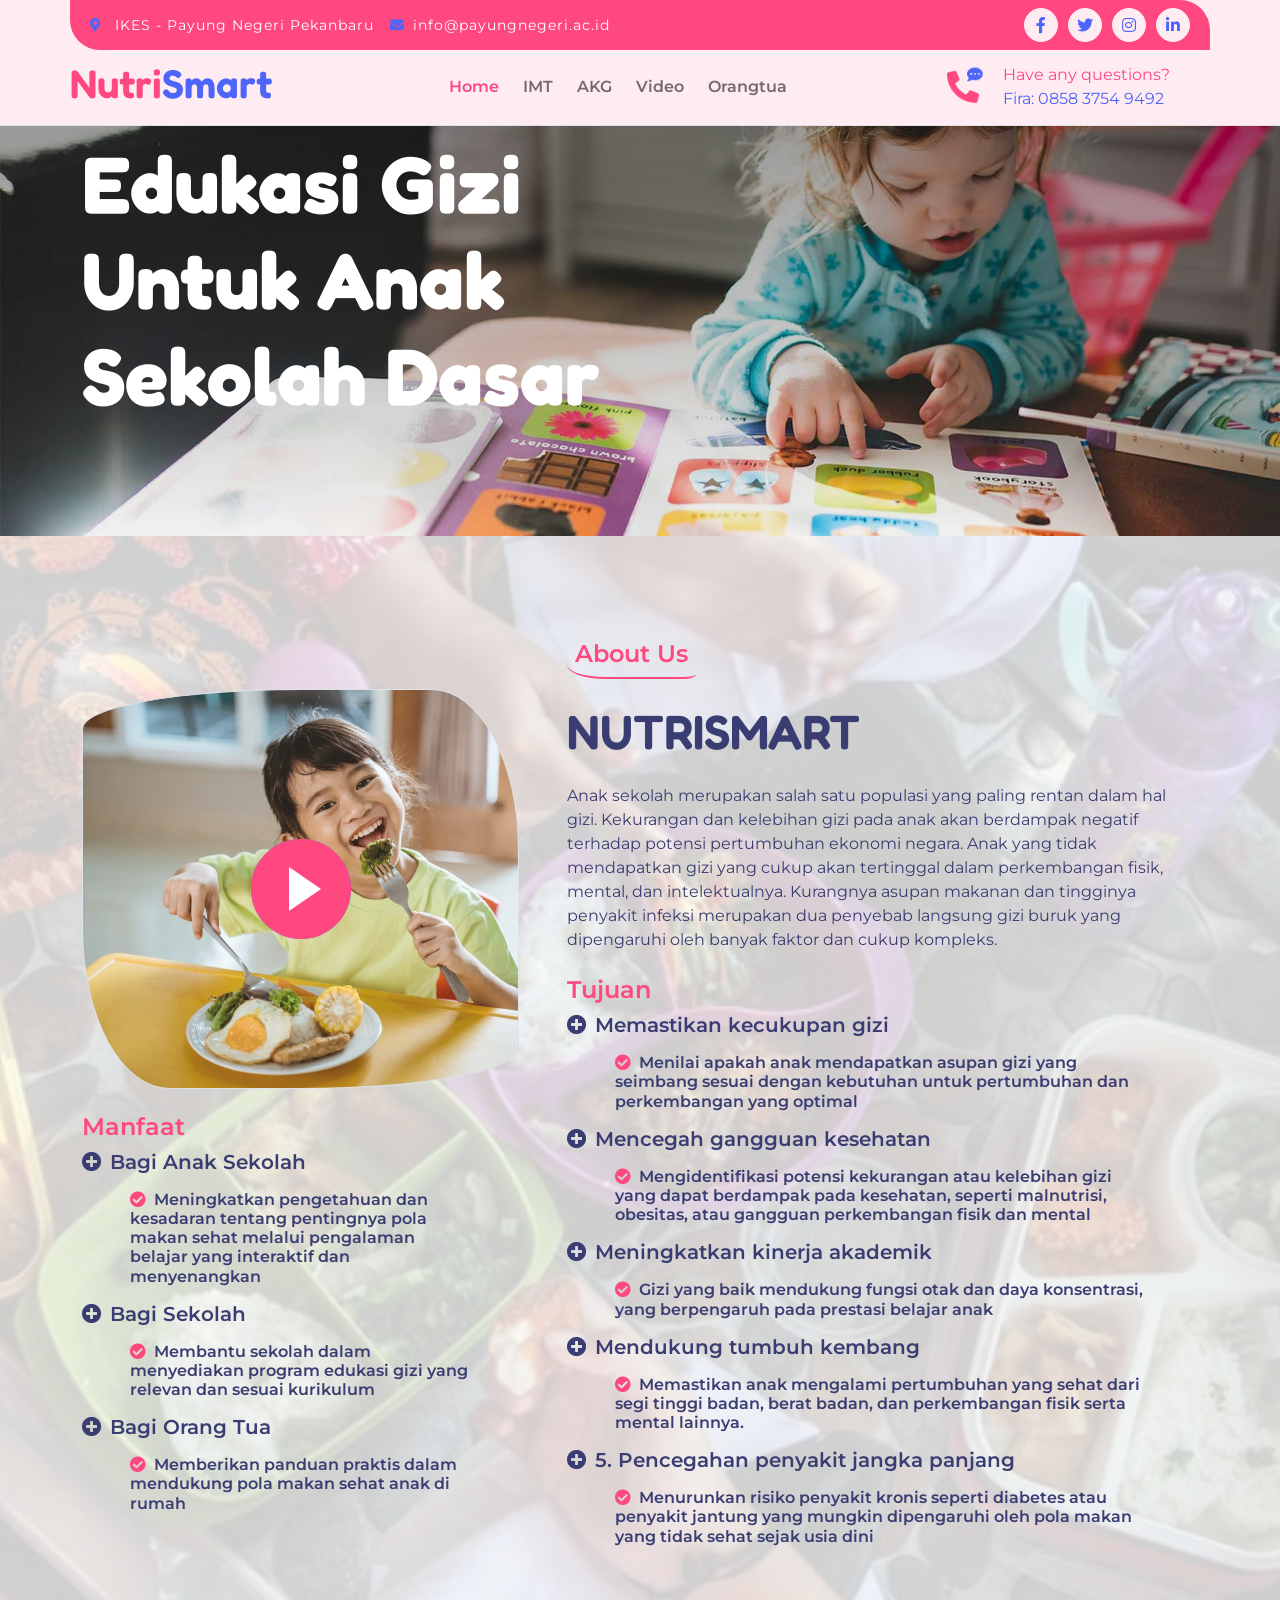
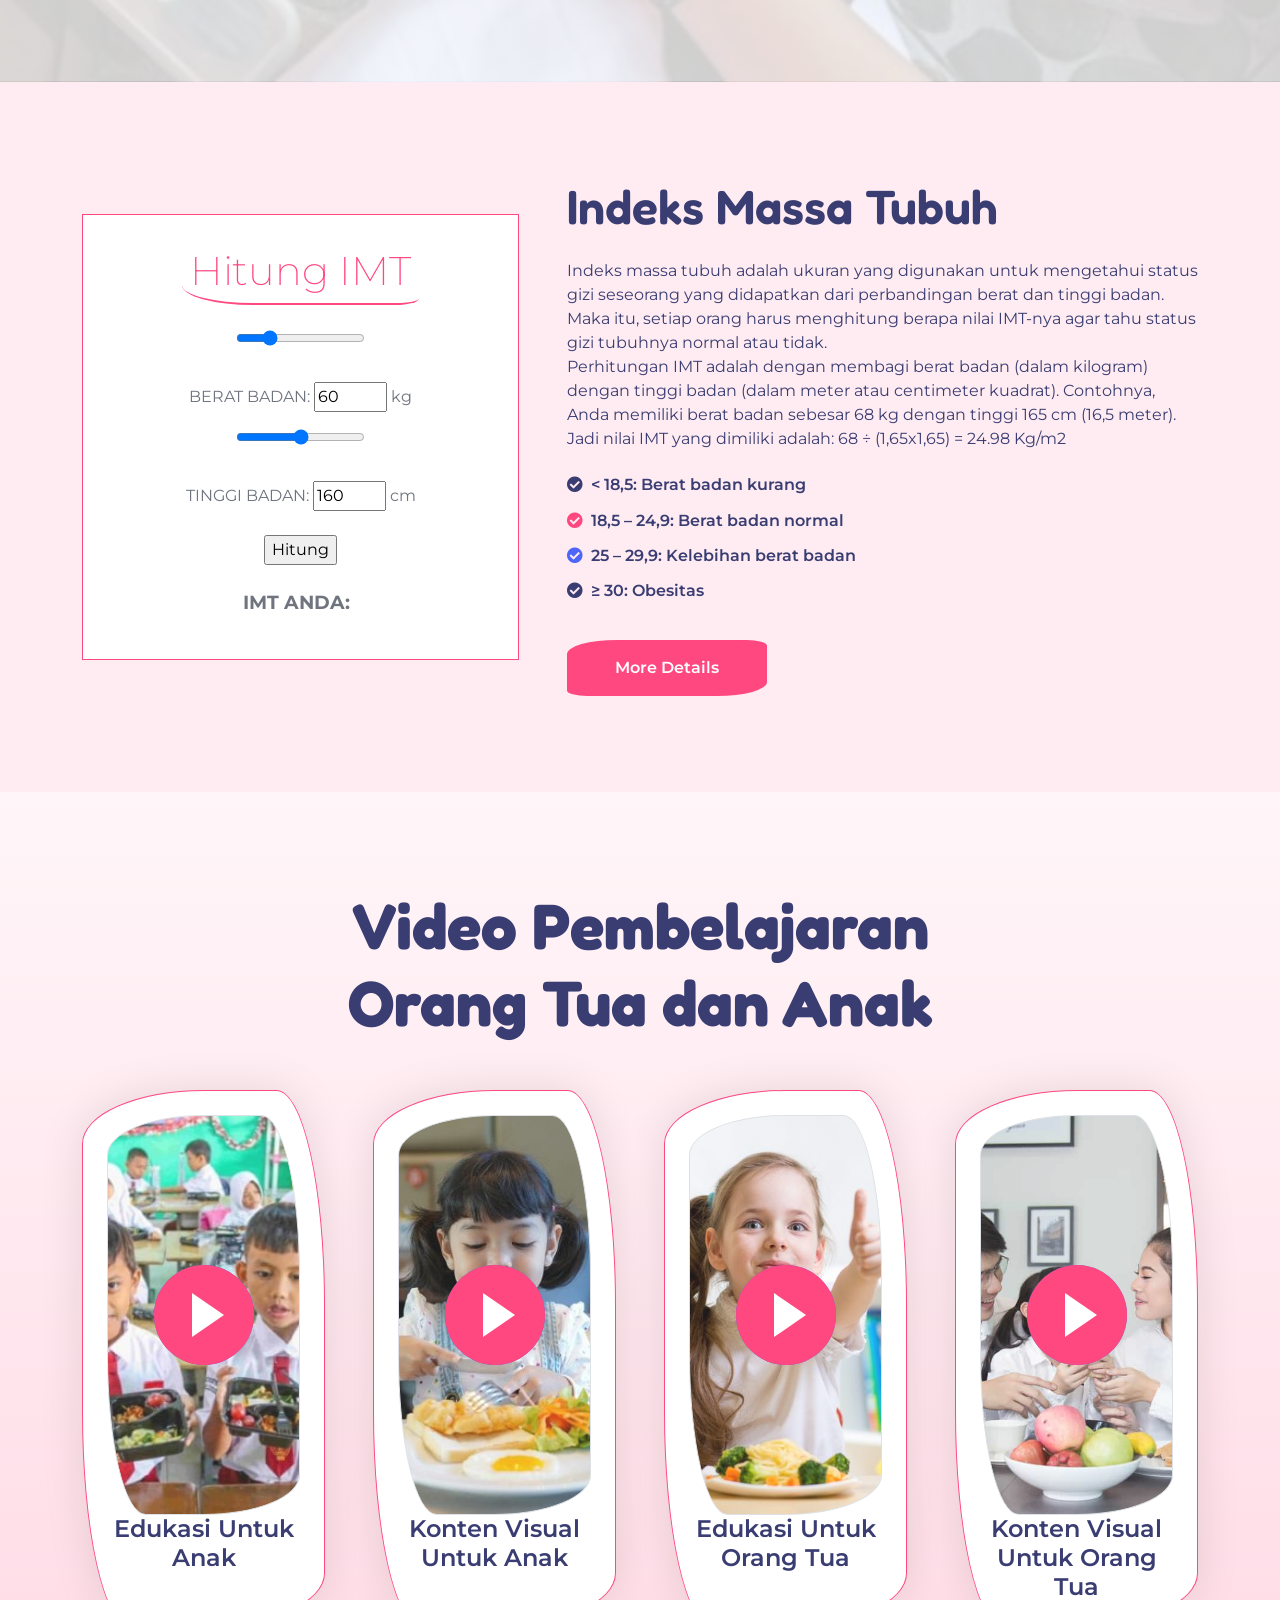
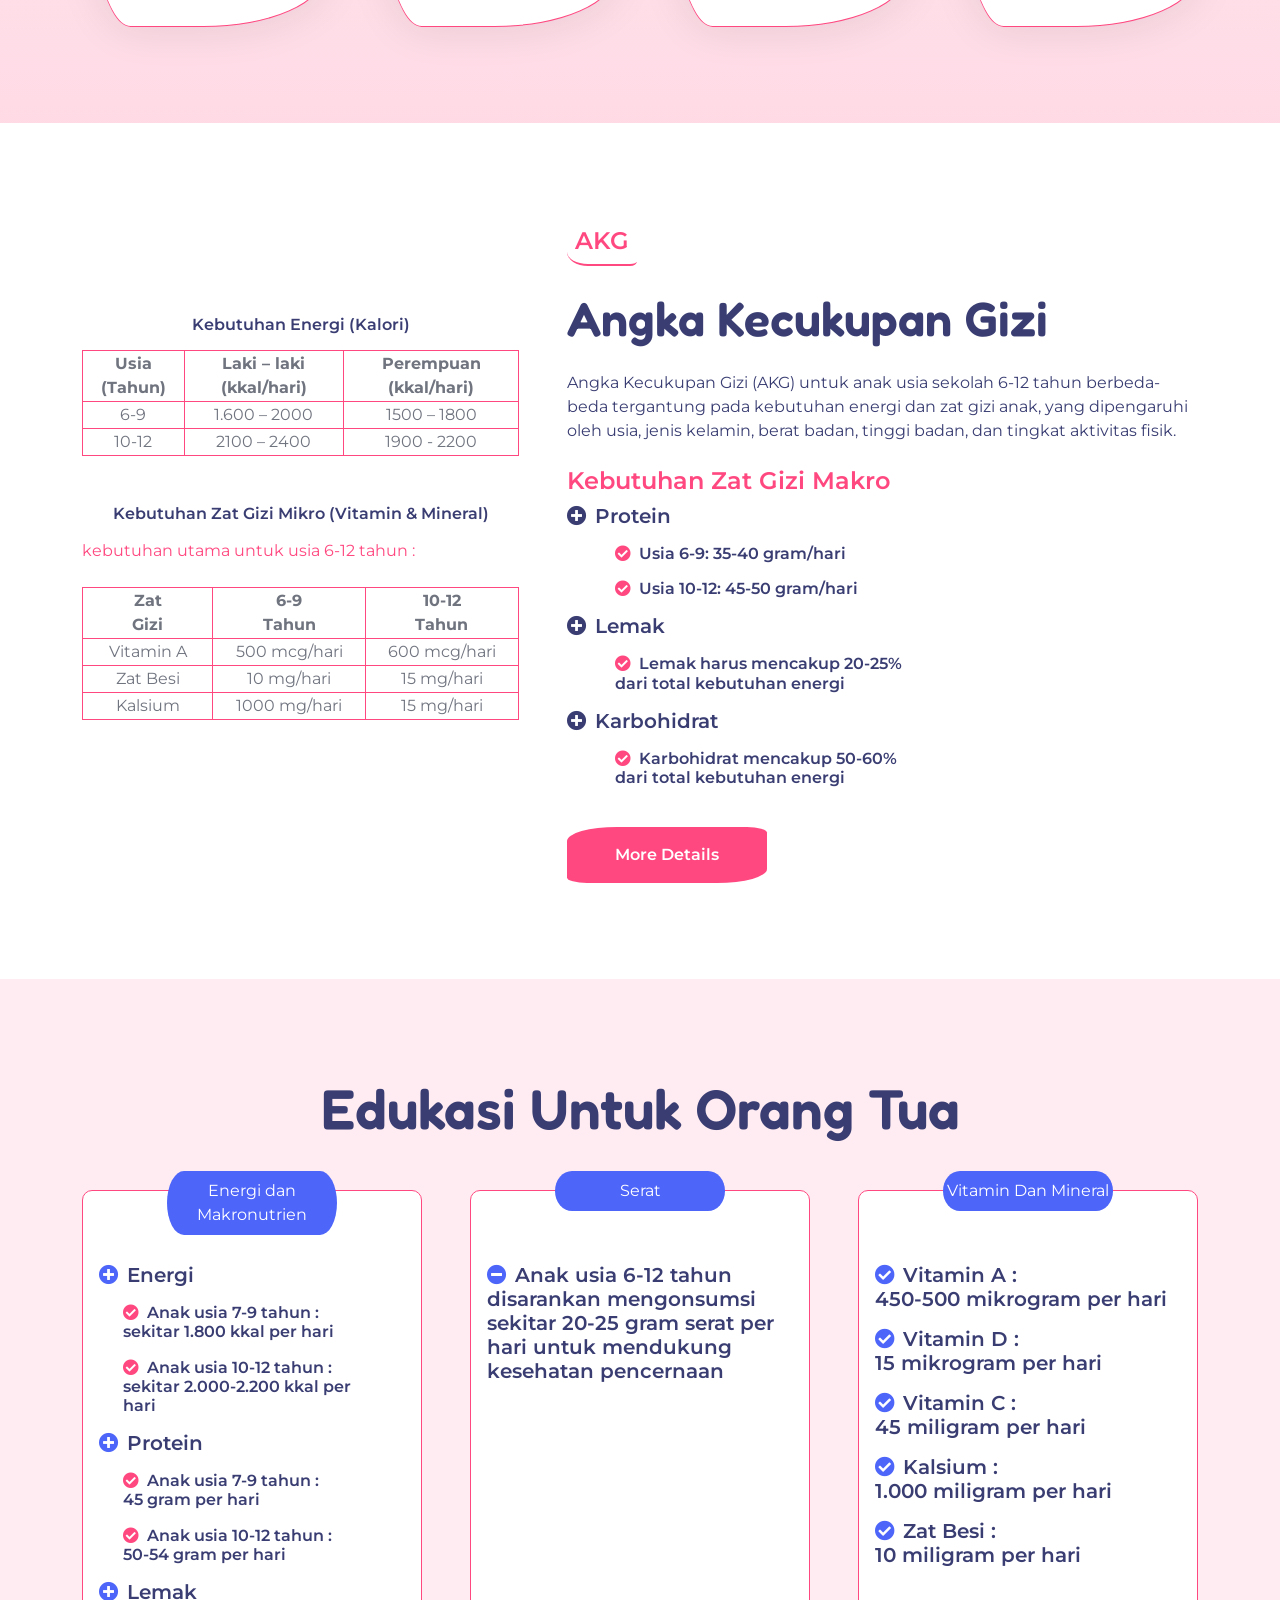
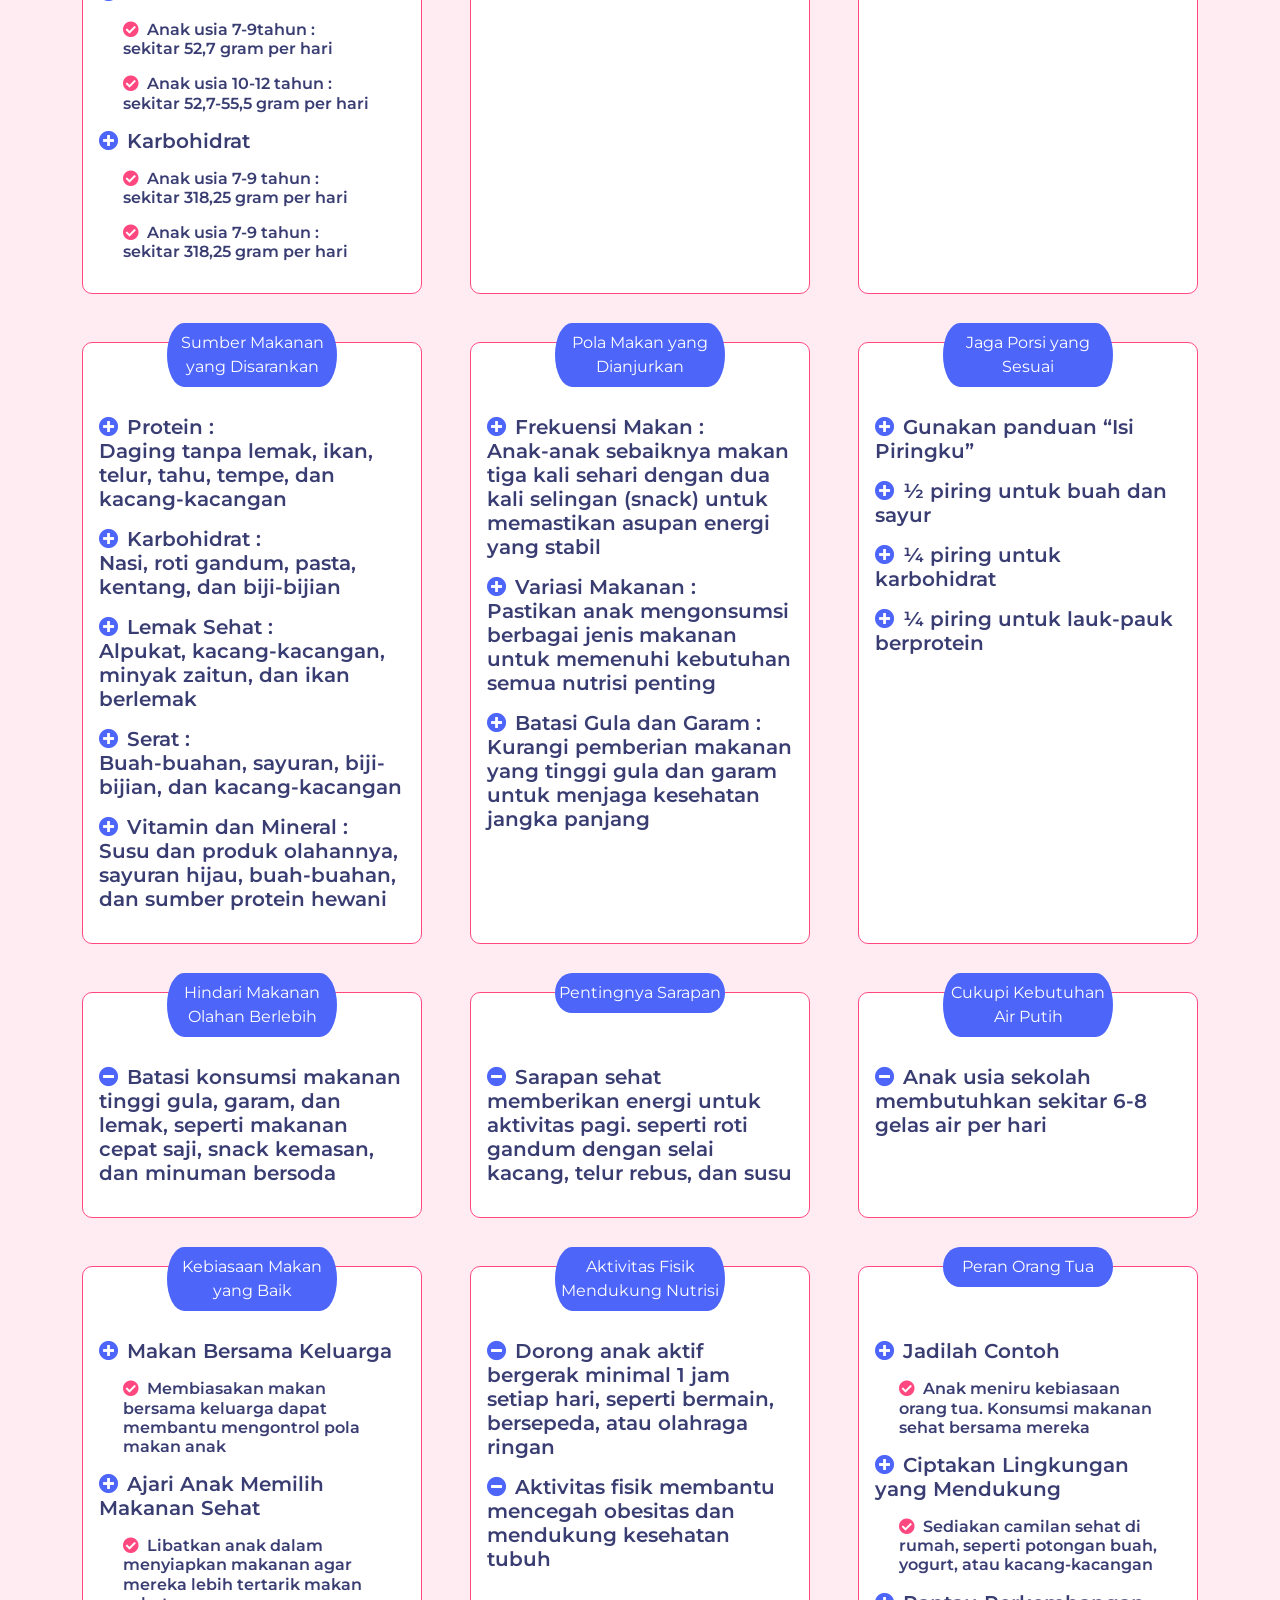
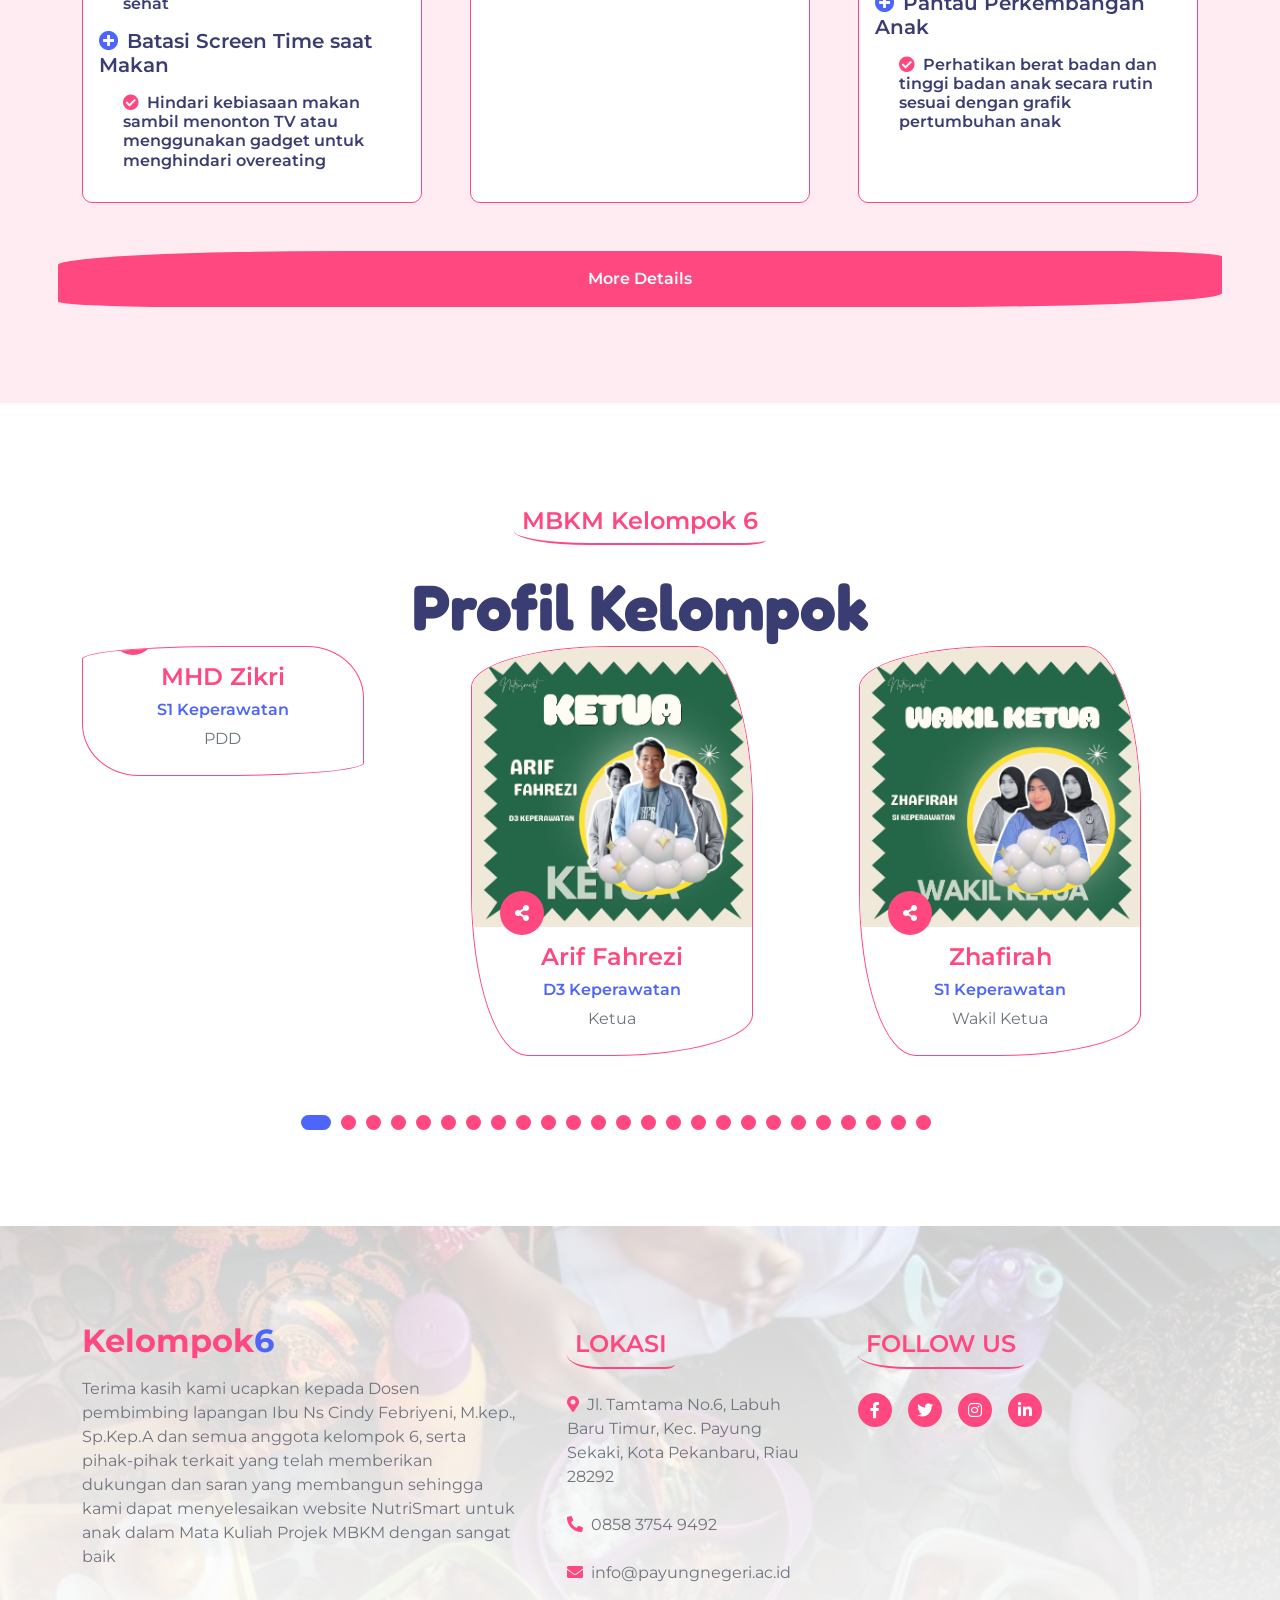
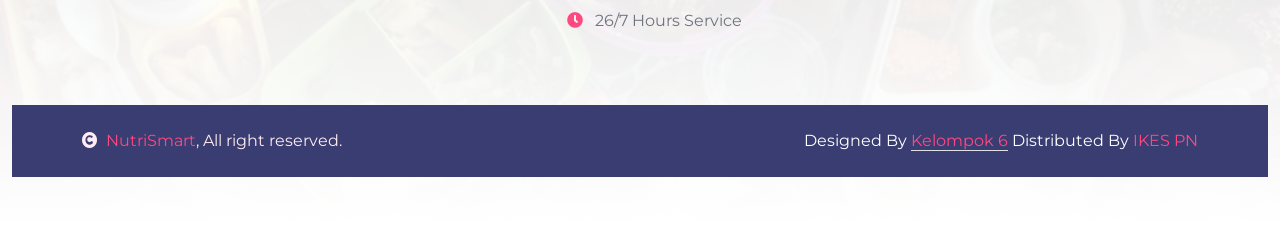
==== index.html @ 48bbe32e "Add files via upload" ====
<!DOCTYPE html>
<html lang="en">

    <head>
        <meta charset="utf-8">
        <meta http-equiv="X-UA-Compatible" content="IE=edge">
        <title>NUTRISMART - Edukasi Gizi Untuk Anak Sekolah Dasar</title>
        <meta content="width=device-width, initial-scale=1.0" name="viewport">
        <meta content="" name="keywords">
        <meta content="" name="description">

        <!-- Google Web Fonts -->
        <link rel="preconnect" href="https://fonts.googleapis.com">
        <link rel="preconnect" href="https://fonts.gstatic.com" crossorigin>
        <link href="https://fonts.googleapis.com/css2?family=Fredoka:wght@600;700&family=Montserrat:wght@200;400;600&display=swap" rel="stylesheet"> 

        <!-- Icon Font Stylesheet -->
        <link rel="stylesheet" href="https://use.fontawesome.com/releases/v5.15.4/css/all.css"/>
        <link href="https://cdn.jsdelivr.net/npm/bootstrap-icons@1.4.1/font/bootstrap-icons.css" rel="stylesheet">

        <!-- Libraries Stylesheet -->
        <link href="lib/animate/animate.min.css" rel="stylesheet">
        <link href="lib/lightbox/css/lightbox.min.css" rel="stylesheet">
        <link href="lib/owlcarousel/assets/owl.carousel.min.css" rel="stylesheet">

        <!-- Customized Bootstrap Stylesheet -->
        <link href="css/bootstrap.min.css" rel="stylesheet">

        <!-- Template Stylesheet -->
        <link href="css/style.css" rel="stylesheet">

        

    </head>

    <body>

        <!-- Spinner Start -->
        <div id="spinner" class="show w-100 vh-100 bg-white position-fixed translate-middle top-50 start-50  d-flex align-items-center justify-content-center">
            <div class="spinner-grow text-primary" role="status"></div>
        </div>
        <!-- Spinner End -->


        <!-- Navbar start -->
        <div class="container-fluid position-fixed border-bottom bg-light">
            <div class="container topbar bg-primary d-none d-lg-block py-2" style="border-radius: 0 30px">
                <div class="d-flex justify-content-between">
                    <div class="top-info ps-2">
                        <small class="me-3"><i class="fas fa-map-marker-alt me-2 text-secondary"></i> <a href="#" class="text-white">IKES - Payung Negeri Pekanbaru</a></small>
                        <small class="me-3"><i class="fas fa-envelope me-2 text-secondary"></i><a href="#" class="text-white">info@payungnegeri.ac.id</a></small>
                    </div>
                    <div class="top-link pe-2">
                        <a href="" class="btn btn-light btn-sm-square rounded-circle"><i class="fab fa-facebook-f text-secondary"></i></a>
                        <a href="" class="btn btn-light btn-sm-square rounded-circle"><i class="fab fa-twitter text-secondary"></i></a>
                        <a href="" class="btn btn-light btn-sm-square rounded-circle"><i class="fab fa-instagram text-secondary"></i></a>
                        <a href="" class="btn btn-light btn-sm-square rounded-circle me-0"><i class="fab fa-linkedin-in text-secondary"></i></a>
                    </div>
                </div>
            </div>
            <div class="container px-0">
                <nav class="navbar navbar-light navbar-expand-xl py-1">
                    <a href="index.html" class="navbar-brand"><h1 class="text-primary display-6">Nutri<span class="text-secondary">Smart</span></h1></a>
                    <button class="navbar-toggler py-2 px-3" type="button" data-bs-toggle="collapse" data-bs-target="#navbarCollapse">
                        <span class="fa fa-bars text-primary"></span>
                    </button>
                    <div class="collapse navbar-collapse" id="navbarCollapse">
                        <div class="navbar-nav mx-auto">
                            <a href="index.html" class="nav-item nav-link active">Home</a>
                            <a href="IMT.html" class="nav-item nav-link">IMT</a>
                            <a href="AKG.html" class="nav-item nav-link">AKG</a>
                            <a href="video.html" class="nav-item nav-link">Video</a>
                            <a href="orangtua.html" class="nav-item nav-link">Orangtua</a>
                            
                        </div>
                        <div class="d-flex me-4">
                            <div id="phone-tada" class="d-flex align-items-center justify-content-center">
                                <a href="" class="position-relative wow tada" data-wow-delay=".9s" >
                                    <i class="fa fa-phone-alt text-primary fa-2x me-4"></i>
                                    <div class="position-absolute" style="top: -7px; left: 20px;">
                                        <span><i class="fa fa-comment-dots text-secondary"></i></span>
                                    </div>
                                </a>
                            </div>
                            <div class="d-flex flex-column pe-3 border-primary">
                                <span class="text-primary">Have any questions?</span>
                                <a href="#"><span class="text-secondary">Fira: 0858 3754 9492</span></a>
                            </div>
                        </div>
                    </div>
                </nav>
            </div>
        </div>
        <!-- Navbar End -->


        <!-- Hero Start -->
        <div class="container-fluid py-3 hero-header wow fadeIn" data-wow-delay="0.1s">
            <div class="container py-5">
                <div class="row g-5">
                    <div class="col-lg-7 col-md-12">
                        <br><br><br>
                        <h1 class="mb-5 display-1 text-white">Edukasi Gizi Untuk Anak Sekolah Dasar</h1>
                    </div>
                </div>
            </div>
        </div>
        <!-- Hero End -->


        <!-- About Start -->
        <div class="container-fluid py-5 about bg-light">
            <div class="container py-5">
                <div class="row g-5 align-items-center">
                    <div class="col-lg-5 wow fadeIn" data-wow-delay="0.1s">
                        <div class="video border">
                            <button type="button" class="btn btn-play" data-bs-toggle="modal" data-src="" data-bs-target="#videoModal">
                                <span></span>
                            </button>
                        </div>

                        <div class="col-lg-12"><br>
                            <h4 class="text-primary mb-2 displapx-md-3y-7 ">Manfaat</h4>
                            <h5 class="mb-3"><i class="fas fa-plus-circle me-2"></i>Bagi Anak Sekolah</h5>
                            <h6 class="mb-3 px-md-5"><i class="fas fa-check-circle me-2 text-primary"></i>Meningkatkan pengetahuan dan kesadaran tentang pentingnya pola makan sehat melalui pengalaman belajar yang interaktif dan menyenangkan</h6>

                            <h5 class="mb-3"><i class="fas fa-plus-circle me-2"></i>Bagi Sekolah</h5>
                            <h6 class="mb-3 px-md-5"><i class="fas fa-check-circle me-2 text-primary"></i>Membantu sekolah dalam menyediakan program edukasi gizi yang relevan dan sesuai kurikulum</h6>

                            <h5 class="mb-3"><i class="fas fa-plus-circle me-2"></i>Bagi Orang Tua</h5>
                            <h6 class="mb-3 px-md-5"><i class="fas fa-check-circle me-2 text-primary"></i>Memberikan panduan praktis dalam mendukung pola makan sehat anak di rumah</h6>
                        </div>
                        
                    </div>
                    
                    <div class="col-lg-7 wow fadeIn" data-wow-delay="0.3s">
                        <h4 class="text-primary mb-4 border-bottom border-primary border-2 d-inline-block p-2 title-border-radius">About Us</h4>
                        <h1 class="text-dark mb-4 display-5">NUTRISMART</h1>
                        <p class="text-dark mb-4">Anak sekolah merupakan salah satu populasi yang paling rentan dalam hal gizi. Kekurangan dan kelebihan gizi pada anak akan berdampak negatif terhadap potensi pertumbuhan ekonomi negara. Anak yang tidak mendapatkan gizi yang cukup akan tertinggal dalam perkembangan fisik, mental, dan intelektualnya. Kurangnya asupan makanan dan tingginya penyakit infeksi merupakan dua penyebab langsung gizi buruk yang dipengaruhi oleh banyak faktor dan cukup kompleks.
                        </p>
                        <div class="row mb-4">
                            <div class="col-lg-12">
                                    <h4 class="text-primary mb-2 displapx-md-3y-7 ">Tujuan</h4>
                                    <h5 class="mb-3"><i class="fas fa-plus-circle me-2"></i>Memastikan kecukupan gizi</h5>
                                    <h6 class="mb-3 px-md-5"><i class="fas fa-check-circle me-2 text-primary"></i>Menilai apakah anak mendapatkan asupan gizi yang seimbang sesuai dengan kebutuhan untuk pertumbuhan dan perkembangan yang optimal</h6>
    
                                    <h5 class="mb-3"><i class="fas fa-plus-circle me-2"></i>Mencegah gangguan kesehatan</h5>
                                    <h6 class="mb-3 px-md-5"><i class="fas fa-check-circle me-2 text-primary"></i>Mengidentifikasi potensi kekurangan atau kelebihan gizi yang dapat berdampak pada kesehatan, seperti malnutrisi, obesitas, atau gangguan perkembangan fisik dan mental</h6>
    
                                    <h5 class="mb-3"><i class="fas fa-plus-circle me-2"></i>Meningkatkan kinerja akademik</h5>
                                    <h6 class="mb-3 px-md-5"><i class="fas fa-check-circle me-2 text-primary"></i>Gizi yang baik mendukung fungsi otak dan daya konsentrasi, yang berpengaruh pada prestasi belajar anak</h6>

                                    <h5 class="mb-3"><i class="fas fa-plus-circle me-2"></i>Mendukung tumbuh kembang</h5>
                                    <h6 class="mb-3 px-md-5"><i class="fas fa-check-circle me-2 text-primary"></i>Memastikan anak mengalami pertumbuhan yang sehat dari segi tinggi badan, berat badan, dan perkembangan fisik serta mental lainnya.</h6>

                                    <h5 class="mb-3"><i class="fas fa-plus-circle me-2"></i>5.	Pencegahan penyakit jangka panjang</h5>
                                    <h6 class="mb-3 px-md-5"><i class="fas fa-check-circle me-2 text-primary"></i>Menurunkan risiko penyakit kronis seperti diabetes atau penyakit jantung yang mungkin dipengaruhi oleh pola makan yang tidak sehat sejak usia dini</h6>
                            </div>
                        </div>
                    </div>
                </div>
            </div>
        </div>
        <!-- Modal Video -->
        <div class="modal fade" id="videoModal" tabindex="-1" aria-labelledby="exampleModalLabel" aria-hidden="true">
            <div class="modal-dialog">
                <div class="modal-content rounded-0">
                    <div class="modal-header">
                        <h5 class="modal-title" id="exampleModalLabel">Edukasi Untuk Anak</h5>
                        <button type="button" class="btn-close" data-bs-dismiss="modal" aria-label="Close">
                        </button>
                    </div>
                    <div class="modal-body">
                        <!-- 16:9 aspect ratio -->
                        <div class="ratio ratio-16x9">
                            <iframe class="embed-responsive-item" src="" id="video" allowfullscreen allowscriptaccess="always"
                                allow="autoplay"></iframe>
                                <video controls>
                                    <source src="" type="video/mp4" />
                                </video>
                        </div>
                    </div>
                </div>
            </div>
        </div>
        <!-- About End -->

        <div class="container-fluid py-5 bg-light">
            <div class="container py-5">
                <div class="row g-5 align-items-center">
                    <div class="col-lg-5 wow fadeIn" data-wow-delay="0.1s">

        <!-- IMT Start-->
         
                <form name="bmiForm">
                    <div class="text-center border-primary border bg-white">
                        <div class="service-content d-flex align-items-center justify-content-center p-4">
                            
                    <div class="bmi-calculator">
                    <h1 class="text-primary mb-4 border-bottom border-primary border-2 d-inline-block p-2 title-border-radius">Hitung IMT</h1>
                    
                    <div class="bmi-calculator-weight">
                        <input class="weight-slider" name="realweight" id="myWeight" type="range" min="25" max="180" value="60" />
                        <p style="margin-top: 1.8em;">
                        BERAT BADAN:
                        <input name="Teža" id="inputWeight" type="number" value="60" min="25" max="180" oninput="showValWeight(this.value)" />
                        <span id="weight"></span> kg
                        </p>
                    </div>
                    <div class="bmi-calculator-height">
                        <input class="height-slider" name="realheight" id="myHeight" type="range" min="100" max="220" value="160">
                        <p style="margin-top: 1.8em;">
                        TINGGI BADAN:
                        <input name="Višina" id="inputHeight" type="number" value="160" min="100" max="220" oninput="showValHeight(this.value)" />
                        <span id="height"></span> cm
                        </p>
                    </div>
                    <input class="gumb" type="button" value="Hitung" onclick="calculateBmi()" style="margin-top: 0.5em">
                    <p style="margin-top: 1em;font-size: 1.2em;">
                        <strong>IMT ANDA:</strong>
                        <span id="yourbmi" style="font-size: 1.2em;margin-left: 8px;"></span>
                    </p>
                    <p></p>
                    <p>
                        <span id="evaluationMessage"></span>
                    </p>
                    </div>
                    </div>
                    </div>
                </form>
        <!-- IMT End -->
                    </div>
                    <div class="col-lg-7 wow fadeIn" data-wow-delay="0.3s">
                        <h1 class="text-dark mb-4 display-5">Indeks Massa Tubuh</h1>
                        <p class="text-dark mb-4">Indeks massa tubuh adalah ukuran yang digunakan untuk mengetahui status gizi seseorang yang didapatkan dari perbandingan berat dan tinggi badan.  Maka itu, setiap orang harus menghitung berapa nilai IMT-nya agar tahu status gizi tubuhnya normal atau tidak.
                            <br>
                            Perhitungan IMT adalah dengan membagi berat badan (dalam kilogram) dengan tinggi badan (dalam meter atau centimeter kuadrat). Contohnya, Anda memiliki berat badan sebesar 68 kg dengan tinggi 165 cm (16,5 meter).
                            <br>
                            Jadi nilai IMT yang dimiliki adalah: 68 ÷ (1,65x1,65) = 24.98 Kg/m2
                        </p>
                        <div class="row mb-4">
                            <div class="col-lg-6">
                                <h6 class="mb-3"><i class="fas fa-check-circle me-2"></i>< 18,5: Berat badan kurang</h6>
                                <h6 class="mb-3"><i class="fas fa-check-circle me-2 text-primary"></i>18,5 – 24,9: Berat badan normal</h6>
                                <h6 class="mb-3"><i class="fas fa-check-circle me-2 text-secondary"></i>25 – 29,9: Kelebihan berat badan</h6>
                                <h6 class="mb-3"><i class="fas fa-check-circle me-2"></i>≥ 30: Obesitas</h6>
                            </div>
                        </div>
                        <a href="IMT.html" class="btn btn-primary px-5 py-3 btn-border-radius">More Details</a>
                    </div>
                </div>
            </div>
        </div>

        <!-- Video Start -->
        <div class="modal fade" id="videoModal1" tabindex="-1" aria-labelledby="exampleModalLabel" aria-hidden="true">
            <div class="modal-dialog">
                <div class="modal-content rounded-0">
                    <div class="modal-header">
                        <h5 class="modal-title" id="exampleModalLabel">Edukasi Untuk Anak</h5>
                        <button type="button" class="btn-close" data-bs-dismiss="modal" aria-label="Close">
                        </button>
                    </div>
                    <div class="modal-body">
                        <!-- 16:9 aspect ratio -->
                        <div class="ratio ratio-16x9">
                            <iframe class="embed-responsive-item" src="" id="video" allowfullscreen allowscriptaccess="always"
                                allow="autoplay"></iframe>
                                <video controls>
                                    <source src="img/edukasi-untuk-anak.mp4" type="video/mp4" />
                                </video>
                        </div>
                    </div>
                </div>
            </div>
        </div>

        <div class="container-fluid service py-5">
            <div class="container py-5">
                <div class="mx-auto text-center wow fadeIn" data-wow-delay="0.1s" style="max-width: 700px;">
                    <h1 class="mb-5 display-3">Video Pembelajaran Orang Tua dan Anak</h1>
                </div>
                <div class="row g-5">
                    <div class="col-md-6 col-lg-6 col-xl-3 wow fadeIn" data-wow-delay="0.1s">
                        <div class="text-center border-primary border bg-white service-item">
                            <div class="service-content d-flex align-items-center justify-content-center p-4">
                                <div class="service-content-inner">

                                    <div class="col-lg-12 wow fadeIn" data-wow-delay="0.1s">
                                        <div class="video1 border">
                                            <button type="button" class="btn btn-play" data-bs-toggle="modal" data-src="" data-bs-target="#videoModal1">
                                                <span></span>
                                            </button>
                                        </div>
                                    </div>
                                    <a href="#" class="h4">Edukasi Untuk Anak</a>
                                </div>
                            </div>
                        </div>
                    </div>


                    <div class="modal fade" id="videoModal2" tabindex="-1" aria-labelledby="exampleModalLabel" aria-hidden="true">
                        <div class="modal-dialog">
                            <div class="modal-content rounded-0">
                                <div class="modal-header">
                                    <h5 class="modal-title" id="exampleModalLabel">Konten Visual Untuk Anak</h5>
                                    <button type="button" class="btn-close" data-bs-dismiss="modal" aria-label="Close">
                                    </button>
                                </div>
                                <div class="modal-body">
                                    <!-- 16:9 aspect ratio -->
                                    <div class="ratio ratio-16x9">
                                        <iframe class="embed-responsive-item" src="" id="video" allowfullscreen allowscriptaccess="always"
                                            allow="autoplay"></iframe>
                                            <video controls>
                                                <source src="img/konten-visual-untuk-anak.mp4" type="video/mp4" />
                                            </video>
                                    </div>
                                </div>
                            </div>
                        </div>
                    </div>
                    <div class="col-md-6 col-lg-6 col-xl-3 wow fadeIn" data-wow-delay="0.1s">
                        <div class="text-center border-primary border bg-white service-item">
                            <div class="service-content d-flex align-items-center justify-content-center p-4">
                                <div class="service-content-inner">

                                    <div class="col-lg-12 wow fadeIn" data-wow-delay="0.1s">
                                        <div class="video2 border">
                                            <button type="button" class="btn btn-play" data-bs-toggle="modal" data-src="" data-bs-target="#videoModal2">
                                                <span></span>
                                            </button>
                                        </div>
                                    </div>
                                    <a href="#" class="h4">Konten Visual Untuk Anak</a>
                                </div>
                            </div>
                        </div>
                    </div>


                    <div class="modal fade" id="videoModal3" tabindex="-1" aria-labelledby="exampleModalLabel" aria-hidden="true">
                        <div class="modal-dialog">
                            <div class="modal-content rounded-0">
                                <div class="modal-header">
                                    <h5 class="modal-title" id="exampleModalLabel">Edukasi Untuk Orang Tua</h5>
                                    <button type="button" class="btn-close" data-bs-dismiss="modal" aria-label="Close">
                                    </button>
                                </div>
                                <div class="modal-body">
                                    <!-- 16:9 aspect ratio -->
                                    <div class="ratio ratio-16x9">
                                        <iframe class="embed-responsive-item" src="" id="video" allowfullscreen allowscriptaccess="always"
                                            allow="autoplay"></iframe>
                                            <video controls>
                                                <source src="img/edukasi-untuk-orangtua.mp4" type="video/mp4" />
                                            </video>
                                    </div>
                                </div>
                            </div>
                        </div>
                    </div>
                    <div class="col-md-6 col-lg-6 col-xl-3 wow fadeIn" data-wow-delay="0.1s">
                        <div class="text-center border-primary border bg-white service-item">
                            <div class="service-content d-flex align-items-center justify-content-center p-4">
                                <div class="service-content-inner">

                                    <div class="col-lg-12 wow fadeIn" data-wow-delay="0.1s">
                                        <div class="video3 border">
                                            <button type="button" class="btn btn-play" data-bs-toggle="modal" data-src="" data-bs-target="#videoModal3">
                                                <span></span>
                                            </button>
                                        </div>
                                    </div>
                                    <a href="#" class="h4">Edukasi Untuk Orang Tua</a>
                                </div>
                            </div>
                        </div>
                    </div>

                    <div class="modal fade" id="videoModal4" tabindex="-1" aria-labelledby="exampleModalLabel" aria-hidden="true">
                        <div class="modal-dialog">
                            <div class="modal-content rounded-0">
                                <div class="modal-header">
                                    <h5 class="modal-title" id="exampleModalLabel">Konten Visual Untuk Orang Tua</h5>
                                    <button type="button" class="btn-close" data-bs-dismiss="modal" aria-label="Close">
                                    </button>
                                </div>
                                <div class="modal-body">
                                    <!-- 16:9 aspect ratio -->
                                    <div class="ratio ratio-16x9">
                                        <iframe class="embed-responsive-item" src="" id="video" allowfullscreen allowscriptaccess="always"
                                            allow="autoplay"></iframe>
                                            <video controls>
                                                <source src="img/konten-visual-untuk-orangtua.mp4" type="video/mp4" />
                                            </video>
                                    </div>
                                </div>
                            </div>
                        </div>
                    </div>
                    <div class="col-md-6 col-lg-6 col-xl-3 wow fadeIn" data-wow-delay="0.1s">
                        <div class="text-center border-primary border bg-white service-item">
                            <div class="service-content d-flex align-items-center justify-content-center p-4">
                                <div class="service-content-inner">

                                    <div class="col-lg-12 wow fadeIn" data-wow-delay="0.1s">
                                        <div class="video4 border">
                                            <button type="button" class="btn btn-play" data-bs-toggle="modal" data-src="" data-bs-target="#videoModal4">
                                                <span></span>
                                            </button>
                                        </div>
                                    </div>
                                    <a href="#" class="h4">Konten Visual Untuk Orang Tua</a>
                                </div>
                            </div>
                        </div>
                    </div>

                </div>
            </div>
        </div>
        <!-- Video End -->


        <!-- AKG Start -->
        <div class="container-fluid py-5 bg-white">
            <div class="container py-5">
                <div class="row g-5">
                    <div class="col-lg-5 wow fadeIn" data-wow-delay="0.1s">
                        <div class="mx-auto text-center wow fadeIn" data-wow-delay="0.1s">
                            <br><br><br><br>
                            <h6 class="mb-3 display-7">Kebutuhan Energi (Kalori)</h6>
                        </div>
                        <div class="service-content d-flex align-items-center justify-content-center">
                            <table>
                                <tr class="text-center border-primary border bg-white service-item">
                                    <th class="text-center border-primary border bg-white service-item">Usia (Tahun)</th>
                                    <th class="text-center border-primary border bg-white service-item">Laki – laki (kkal/hari)</th>
                                    <th class="text-center border-primary border bg-white service-item">Perempuan (kkal/hari)</th>
                                </tr>
                                <tr class="text-center border-primary border bg-white service-item">
                                    <td class="text-center border-primary border bg-white service-item">6-9</td>
                                    <td class="text-center border-primary border bg-white service-item">1.600 – 2000</td>
                                    <td class="text-center border-primary border bg-white service-item">1500 – 1800</td>
                                </tr>
                                <tr class="text-center border-primary border bg-white service-item">
                                    <td class="text-center border-primary border bg-white service-item">10-12</td>
                                    <td class="text-center border-primary border bg-white service-item">2100 – 2400</td>
                                    <td class="text-center border-primary border bg-white service-item">1900 - 2200</td>
                                </tr>
                            </table>
                        </div>
                            <div class="mx-auto text-center wow fadeIn" data-wow-delay="0.1s">
                                <br><br>
                                <h6 class="mb-3 display-7">Kebutuhan Zat Gizi Mikro (Vitamin & Mineral)</h6>
                            </div>
                            <p class="text-primary mb-4">kebutuhan utama untuk usia 6-12 tahun :</p>
                            <div class="service-content d-flex align-items-center justify-content-center">
                                <table>
                                    <tr class="text-center border-primary border bg-white service-item">
                                        <th class="text-center border-primary border bg-white service-item px-md-5">Zat Gizi</th>
                                        <th class="text-center border-primary border bg-white service-item px-md-5">6-9 Tahun</th>
                                        <th class="text-center border-primary border bg-white service-item px-md-5">10-12 Tahun</th>
                                    </tr>
                                    <tr class="text-center border-primary border bg-white service-item">
                                        <td class="text-center border-primary border bg-white service-item">Vitamin A</td>
                                        <td class="text-center border-primary border bg-white service-item">500 mcg/hari</td>
                                        <td class="text-center border-primary border bg-white service-item">600 mcg/hari</td>
                                    </tr>
                                    <tr class="text-center border-primary border bg-white service-item">
                                        <td class="text-center border-primary border bg-white service-item">Zat Besi</td>
                                        <td class="text-center border-primary border bg-white service-item">10 mg/hari</td>
                                        <td class="text-center border-primary border bg-white service-item">15 mg/hari</td>
                                    </tr>
                                    <tr class="text-center border-primary border bg-white service-item">
                                        <td class="text-center border-primary border bg-white service-item">Kalsium</td>
                                        <td class="text-center border-primary border bg-white service-item">1000 mg/hari</td>
                                        <td class="text-center border-primary border bg-white service-item">15 mg/hari</td>
                                    </tr>
                                </table>
                            </div>
                    </div>
                    <div class="col-lg-7 wow fadeIn" data-wow-delay="0.3s">
                        <h4 class="text-primary mb-4 border-bottom border-primary border-2 d-inline-block p-2 title-border-radius">AKG</h4>
                        <h1 class="text-dark mb-4 display-5">Angka Kecukupan Gizi</h1>
                        <p class="text-dark mb-4">Angka Kecukupan Gizi (AKG) untuk anak usia sekolah 6-12 tahun berbeda-beda tergantung pada kebutuhan energi dan zat gizi anak, yang dipengaruhi oleh usia, jenis kelamin, berat badan, tinggi badan, dan tingkat aktivitas fisik.
                        </p>
                        <div class="row mb-4">
                            <div class="col-lg-8">
                                <h4 class="text-primary mb-2 displapx-md-3y-7 ">Kebutuhan Zat Gizi Makro</h4>
                                <h5 class="mb-3"><i class="fas fa-plus-circle me-2"></i>Protein</h5>
                                <h6 class="mb-3 px-md-5"><i class="fas fa-check-circle me-2 text-primary"></i>Usia 6-9: 35-40 gram/hari</h6>
                                <h6 class="mb-3 px-md-5"><i class="fas fa-check-circle me-2 text-primary"></i>Usia 10-12: 45-50 gram/hari</h6>

                                <h5 class="mb-3"><i class="fas fa-plus-circle me-2"></i>Lemak</h5>
                                <h6 class="mb-3 px-md-5"><i class="fas fa-check-circle me-2 text-primary"></i>Lemak harus mencakup 20-25% dari total kebutuhan energi</h6>

                                <h5 class="mb-3"><i class="fas fa-plus-circle me-2"></i>Karbohidrat</h5>
                                <h6 class="mb-3 px-md-5"><i class="fas fa-check-circle me-2 text-primary"></i>Karbohidrat mencakup 50-60% dari total kebutuhan energi</h6>
                            </div>
                        </div>
                        <a href="AKG.html" class="btn btn-primary px-5 py-3 btn-border-radius">More Details</a>
                    </div>
                </div>
            </div>
        </div>

        
        <!-- AKG End -->


        <!-- Edukasi Orangtua Start -->
        <div class="container-fluid events py-5 bg-light">
            <div class="container py-5">
                <div class="mx-auto text-center wow fadeIn" data-wow-delay="0.1s" style="max-width: 700px;">
                    <h1 class="mb-5 display-4">Edukasi Untuk Orang Tua</h1>
                </div>
                <div class="row g-5 justify-content-center">

                    <div class="col-md-6 col-lg-6 col-xl-4 wow fadeIn" data-wow-delay="0.1s">
                        <div class="events-item bg-white border border-primary rounded">
                            <div class="events-inner position-relative">
                                <div class="px-4 py-2 px-md-1 bg-secondary text-white text-center events-rate">Energi dan Makronutrien</div>
                                
                                <div class="row mb-3 px-md-3">
                                    <div class="col-lg-12"><br><br><br>
                                        <h5 class="mb-3"><i class="fas fa-plus-circle me-2 text-secondary"></i>Energi</h5>
                                        <h6 class="mb-3 px-md-4"><i class="fas fa-check-circle me-2 text-primary"></i>Anak usia 7-9 tahun : <br>sekitar 1.800 kkal per hari</h6>
                                        <h6 class="mb-3 px-md-4"><i class="fas fa-check-circle me-2 text-primary"></i>Anak usia 10-12 tahun : <br>sekitar 2.000-2.200 kkal per hari</h6>

                                        <h5 class="mb-3"><i class="fas fa-plus-circle me-2 text-secondary"></i>Protein</h5>
                                        <h6 class="mb-3 px-md-4"><i class="fas fa-check-circle me-2 text-primary"></i>Anak usia 7-9 tahun : <br>45 gram per hari</h6>
                                        <h6 class="mb-3 px-md-4"><i class="fas fa-check-circle me-2 text-primary"></i>Anak usia 10-12 tahun : <br>50-54 gram per hari</h6>

                                        <h5 class="mb-3"><i class="fas fa-plus-circle me-2 text-secondary"></i>Lemak</h5>
                                        <h6 class="mb-3 px-md-4"><i class="fas fa-check-circle me-2 text-primary"></i>Anak usia 7-9tahun : <br>sekitar 52,7 gram per hari</h6>
                                        <h6 class="mb-3 px-md-4"><i class="fas fa-check-circle me-2 text-primary"></i>Anak usia 10-12 tahun : <br>sekitar 52,7-55,5 gram per hari</h6>

                                        <h5 class="mb-3"><i class="fas fa-plus-circle me-2 text-secondary"></i>Karbohidrat</h5>
                                        <h6 class="mb-3 px-md-4"><i class="fas fa-check-circle me-2 text-primary"></i>Anak usia 7-9 tahun : <br>sekitar 318,25 gram per hari</h6>
                                        <h6 class="mb-3 px-md-4"><i class="fas fa-check-circle me-2 text-primary"></i>Anak usia 7-9 tahun : <br>sekitar 318,25 gram per hari</h6>
                                    </div>
                                </div>
                            </div>
                        </div>
                    </div>

                    <div class="col-md-6 col-lg-6 col-xl-4 wow fadeIn" data-wow-delay="0.1s">
                        <div class="events-item bg-white border border-primary rounded">
                            <div class="events-inner position-relative">
                                <div class="px-4 py-2 px-md-1 bg-secondary text-white text-center events-rate">Serat</div>
                                
                                <div class="row mb-3 px-md-3">
                                    <div class="col-lg-12"><br><br><br>
                                        <h5 class="mb-3"><i class="fas fa-minus-circle me-2 text-secondary"></i>Anak usia 6-12 tahun disarankan mengonsumsi sekitar 20-25 gram serat per hari untuk mendukung kesehatan pencernaan</h5>
                                    </div>
                                </div>
                            </div>
                        </div>
                    </div>

                    <div class="col-md-6 col-lg-6 col-xl-4 wow fadeIn" data-wow-delay="0.1s">
                        <div class="events-item bg-white border border-primary rounded">
                            <div class="events-inner position-relative">
                                <div class="px-4 py-2 px-md-1 bg-secondary text-white text-center events-rate">Vitamin Dan Mineral</div>
                                
                                <div class="row mb-3 px-md-3">
                                    <div class="col-lg-12"><br><br><br>
                                        <h5 class="mb-3"><i class="fas fa-check-circle me-2 text-secondary"></i>Vitamin A : <br>450-500 mikrogram per hari</h5>
                                        <h5 class="mb-3"><i class="fas fa-check-circle me-2 text-secondary"></i>Vitamin D : <br>15 mikrogram per hari</h5>
                                        <h5 class="mb-3"><i class="fas fa-check-circle me-2 text-secondary"></i>Vitamin C : <br>45 miligram per hari</h5>
                                        <h5 class="mb-3"><i class="fas fa-check-circle me-2 text-secondary"></i>Kalsium : <br>1.000 miligram per hari</h5>
                                        <h5 class="mb-3"><i class="fas fa-check-circle me-2 text-secondary"></i>Zat Besi : <br>10 miligram per hari</h5>
                                    </div>
                                </div>
                            </div>
                        </div>
                    </div>

                    <div class="col-md-6 col-lg-6 col-xl-4 wow fadeIn" data-wow-delay="0.1s">
                        <div class="events-item bg-white border border-primary rounded">
                            <div class="events-inner position-relative">
                                <div class="px-4 py-2 px-md-1 bg-secondary text-white text-center events-rate">Sumber Makanan yang Disarankan</div>
                                
                                <div class="row mb-3 px-md-3">
                                    <div class="col-lg-12"><br><br><br>
                                        <h5 class="mb-3"><i class="fas fa-plus-circle me-2 text-secondary"></i>Protein : <br>Daging tanpa lemak, ikan, telur, tahu, tempe, dan kacang-kacangan</h5>
                                        <h5 class="mb-3"><i class="fas fa-plus-circle me-2 text-secondary"></i>Karbohidrat : <br>Nasi, roti gandum, pasta, kentang, dan biji-bijian</h5>
                                        <h5 class="mb-3"><i class="fas fa-plus-circle me-2 text-secondary"></i>Lemak Sehat : <br>Alpukat, kacang-kacangan, minyak zaitun, dan ikan berlemak</h5>
                                        <h5 class="mb-3"><i class="fas fa-plus-circle me-2 text-secondary"></i>Serat : <br>Buah-buahan, sayuran, biji-bijian, dan kacang-kacangan</h5>
                                        <h5 class="mb-3"><i class="fas fa-plus-circle me-2 text-secondary"></i>Vitamin dan Mineral : <br>Susu dan produk olahannya, sayuran hijau, buah-buahan, dan sumber protein hewani</h5>
                                    </div>
                                </div>
                            </div>
                        </div>
                    </div>

                    <div class="col-md-6 col-lg-6 col-xl-4 wow fadeIn" data-wow-delay="0.1s">
                        <div class="events-item bg-white border border-primary rounded">
                            <div class="events-inner position-relative">
                                <div class="px-4 py-2 px-md-1 bg-secondary text-white text-center events-rate">Pola Makan yang Dianjurkan</div>
                                
                                <div class="row mb-3 px-md-3">
                                    <div class="col-lg-12"><br><br><br>
                                        <h5 class="mb-3"><i class="fas fa-plus-circle me-2 text-secondary"></i>Frekuensi Makan : <br>Anak-anak sebaiknya makan tiga kali sehari dengan dua kali selingan (snack) untuk memastikan asupan energi yang stabil</h5>
                                        <h5 class="mb-3"><i class="fas fa-plus-circle me-2 text-secondary"></i>Variasi Makanan : <br>Pastikan anak mengonsumsi berbagai jenis makanan untuk memenuhi kebutuhan semua nutrisi penting</h5>
                                        <h5 class="mb-3"><i class="fas fa-plus-circle me-2 text-secondary"></i>Batasi Gula dan Garam : <br>Kurangi pemberian makanan yang tinggi gula dan garam untuk menjaga kesehatan jangka panjang</h5>
                                    </div>
                                </div>
                            </div>
                        </div>
                    </div>

                    <div class="col-md-6 col-lg-6 col-xl-4 wow fadeIn" data-wow-delay="0.1s">
                        <div class="events-item bg-white border border-primary rounded">
                            <div class="events-inner position-relative">
                                <div class="px-4 py-2 px-md-1 bg-secondary text-white text-center events-rate">Jaga Porsi yang Sesuai</div>
                                
                                <div class="row mb-3 px-md-3">
                                    <div class="col-lg-12"><br><br><br>
                                        <h5 class="mb-3"><i class="fas fa-plus-circle me-2 text-secondary"></i>Gunakan panduan “Isi Piringku”</h5>
                                        <h5 class="mb-3"><i class="fas fa-plus-circle me-2 text-secondary"></i>½ piring untuk buah dan sayur</h5>
                                        <h5 class="mb-3"><i class="fas fa-plus-circle me-2 text-secondary"></i>¼ piring untuk karbohidrat</h5>
                                        <h5 class="mb-3"><i class="fas fa-plus-circle me-2 text-secondary"></i>¼ piring untuk lauk-pauk berprotein</h5>
                                    </div>
                                </div>
                            </div>
                        </div>
                    </div>

                    <div class="col-md-6 col-lg-6 col-xl-4 wow fadeIn" data-wow-delay="0.1s">
                        <div class="events-item bg-white border border-primary rounded">
                            <div class="events-inner position-relative">
                                <div class="px-4 py-2 px-md-1 bg-secondary text-white text-center events-rate">Hindari Makanan Olahan Berlebih</div>
                                
                                <div class="row mb-3 px-md-3">
                                    <div class="col-lg-12"><br><br><br>
                                        <h5 class="mb-3"><i class="fas fa-minus-circle me-2 text-secondary"></i>Batasi konsumsi makanan tinggi gula, garam, dan lemak, seperti makanan cepat saji, snack kemasan, dan minuman bersoda</h5>
                                    </div>
                                </div>
                            </div>
                        </div>
                    </div>

                    <div class="col-md-6 col-lg-6 col-xl-4 wow fadeIn" data-wow-delay="0.1s">
                        <div class="events-item bg-white border border-primary rounded">
                            <div class="events-inner position-relative">
                                <div class="px-4 py-2 px-md-1 bg-secondary text-white text-center events-rate">Pentingnya Sarapan</div>
                                
                                <div class="row mb-3 px-md-3">
                                    <div class="col-lg-12"><br><br><br>
                                        <h5 class="mb-3"><i class="fas fa-minus-circle me-2 text-secondary"></i>Sarapan sehat memberikan energi untuk aktivitas pagi. seperti roti gandum dengan selai kacang, telur rebus, dan susu</h5>
                                    </div>
                                </div>
                            </div>
                        </div>
                    </div>

                    <div class="col-md-6 col-lg-6 col-xl-4 wow fadeIn" data-wow-delay="0.1s">
                        <div class="events-item bg-white border border-primary rounded">
                            <div class="events-inner position-relative">
                                <div class="px-4 py-2 px-md-1 bg-secondary text-white text-center events-rate">Cukupi Kebutuhan Air Putih</div>
                                
                                <div class="row mb-3 px-md-3">
                                    <div class="col-lg-12"><br><br><br>
                                        <h5 class="mb-3"><i class="fas fa-minus-circle me-2 text-secondary"></i>Anak usia sekolah membutuhkan sekitar 6-8 gelas air per hari</h5>
                                    </div>
                                </div>
                            </div>
                        </div>
                    </div>

                    <div class="col-md-6 col-lg-6 col-xl-4 wow fadeIn" data-wow-delay="0.1s">
                        <div class="events-item bg-white border border-primary rounded">
                            <div class="events-inner position-relative">
                                <div class="px-4 py-2 px-md-1 bg-secondary text-white text-center events-rate">Kebiasaan Makan yang Baik</div>
                                
                                <div class="row mb-3 px-md-3">
                                    <div class="col-lg-12"><br><br><br>
                                        <h5 class="mb-3"><i class="fas fa-plus-circle me-2 text-secondary"></i>Makan Bersama Keluarga</h5>
                                        <h6 class="mb-3 px-md-4"><i class="fas fa-check-circle me-2 text-primary"></i>Membiasakan makan bersama keluarga dapat membantu mengontrol pola makan anak</h6>
                                        <h5 class="mb-3"><i class="fas fa-plus-circle me-2 text-secondary"></i>Ajari Anak Memilih Makanan Sehat</h5>
                                        <h6 class="mb-3 px-md-4"><i class="fas fa-check-circle me-2 text-primary"></i>Libatkan anak dalam menyiapkan makanan agar mereka lebih tertarik makan sehat</h6>
                                        <h5 class="mb-3"><i class="fas fa-plus-circle me-2 text-secondary"></i>Batasi Screen Time saat Makan</h5>
                                        <h6 class="mb-3 px-md-4"><i class="fas fa-check-circle me-2 text-primary"></i>Hindari kebiasaan makan sambil menonton TV atau menggunakan gadget untuk menghindari overeating</h6>
                                    </div>
                                </div>
                            </div>
                        </div>
                    </div>

                    <div class="col-md-6 col-lg-6 col-xl-4 wow fadeIn" data-wow-delay="0.1s">
                        <div class="events-item bg-white border border-primary rounded">
                            <div class="events-inner position-relative">
                                <div class="px-4 py-2 px-md-1 bg-secondary text-white text-center events-rate">Aktivitas Fisik Mendukung Nutrisi</div>
                                
                                <div class="row mb-3 px-md-3">
                                    <div class="col-lg-12"><br><br><br>
                                        <h5 class="mb-3"><i class="fas fa-minus-circle me-2 text-secondary"></i>Dorong anak aktif bergerak minimal 1 jam setiap hari, seperti bermain, bersepeda, atau olahraga ringan</h5>
                                        <h5 class="mb-3"><i class="fas fa-minus-circle me-2 text-secondary"></i>Aktivitas fisik membantu mencegah obesitas dan mendukung kesehatan tubuh</h5>
                                    </div>
                                </div>
                            </div>
                        </div>
                    </div>

                    <div class="col-md-6 col-lg-6 col-xl-4 wow fadeIn" data-wow-delay="0.1s">
                        <div class="events-item bg-white border border-primary rounded">
                            <div class="events-inner position-relative">
                                <div class="px-4 py-2 px-md-1 bg-secondary text-white text-center events-rate">Peran Orang Tua</div>
                                
                                <div class="row mb-3 px-md-3">
                                    <div class="col-lg-12"><br><br><br>
                                        <h5 class="mb-3"><i class="fas fa-plus-circle me-2 text-secondary"></i>Jadilah Contoh</h5>
                                        <h6 class="mb-3 px-md-4"><i class="fas fa-check-circle me-2 text-primary"></i>Anak meniru kebiasaan orang tua. Konsumsi makanan sehat bersama mereka</h6>
                                        <h5 class="mb-3"><i class="fas fa-plus-circle me-2 text-secondary"></i>Ciptakan Lingkungan yang Mendukung</h5>
                                        <h6 class="mb-3 px-md-4"><i class="fas fa-check-circle me-2 text-primary"></i>Sediakan camilan sehat di rumah, seperti potongan buah, yogurt, atau kacang-kacangan</h6>
                                        <h5 class="mb-3"><i class="fas fa-plus-circle me-2 text-secondary"></i>Pantau Perkembangan Anak</h5>
                                        <h6 class="mb-3 px-md-4"><i class="fas fa-check-circle me-2 text-primary"></i>Perhatikan berat badan dan tinggi badan anak secara rutin sesuai dengan grafik pertumbuhan anak</h6>
                                    </div>
                                </div>
                            </div>
                        </div>
                    </div>
                    <a href="orangtua.html" class="btn btn-primary px-5 py-3 btn-border-radius">More Details</a>
                </div>
            </div>
        </div>
        <!-- Edukasi Orangtua End-->

        <!-- Kelompok Start-->
        <div class="container-fluid testimonial team py-5">
            <div class="container py-5">
                <div class="mx-auto text-center wow fadeIn" data-wow-delay="0.1s" style="max-width: 600px;">
                    <h4 class="text-primary mb-4 border-bottom border-primary border-2 d-inline-block p-2 title-border-radius">MBKM Kelompok 6</h4>
                    <h1 class="mb-5 display-3">Profil Kelompok</h1>
                </div>
                <div class="row g-5 owl-carousel testimonial-carousel justify-content-center">

                    <div class="col-md-6 col-lg-4 col-xl-10 wow fadeIn" data-wow-delay="0.1s">
                        <div class="team-item border border-primary img-border-radius overflow-hidden">
                            <img src="img/ARIF.png" class="img-fluid w-100" alt="">
                            <div class="team-icon d-flex align-items-center justify-content-center">
                                <a class="share btn btn-primary btn-md-square text-white rounded-circle me-3" href=""><i class="fas fa-share-alt"></i></a>
                                <a class="share-link btn btn-primary btn-md-square text-white rounded-circle me-3" href=""><i class="fab fa-facebook-f"></i></a>
                                <a class="share-link btn btn-primary btn-md-square text-white rounded-circle me-3" href=""><i class="fab fa-twitter"></i></a>
                                <a class="share-link btn btn-primary btn-md-square text-white rounded-circle" href=""><i class="fab fa-instagram"></i></a>
                            </div>
                            <div class="team-content text-center py-3">
                                <h4 class="text-primary">Arif Fahrezi</h4>
                                <h6 class="text-secondary">D3 Keperawatan</h6>
                                <p class="text-muted mb-2">Ketua</p>
                            </div>
                        </div>
                    </div>

                    <div class="col-md-6 col-lg-4 col-xl-10 wow fadeIn" data-wow-delay="0.1s">
                        <div class="team-item border border-primary img-border-radius overflow-hidden">
                            <img src="img/ZHAFIRAH_.png" class="img-fluid w-100" alt="">
                            <div class="team-icon d-flex align-items-center justify-content-center">
                                <a class="share btn btn-primary btn-md-square text-white rounded-circle me-3" href=""><i class="fas fa-share-alt"></i></a>
                                <a class="share-link btn btn-primary btn-md-square text-white rounded-circle me-3" href=""><i class="fab fa-facebook-f"></i></a>
                                <a class="share-link btn btn-primary btn-md-square text-white rounded-circle me-3" href=""><i class="fab fa-twitter"></i></a>
                                <a class="share-link btn btn-primary btn-md-square text-white rounded-circle" href=""><i class="fab fa-instagram"></i></a>
                            </div>
                            <div class="team-content text-center py-3">
                                <h4 class="text-primary">Zhafirah</h4>
                                <h6 class="text-secondary">S1 Keperawatan</h6>
                                <p class="text-muted mb-2">Wakil Ketua</p>
                            </div>
                        </div>
                    </div>

                    <div class="col-md-6 col-lg-4 col-xl-10 wow fadeIn" data-wow-delay="0.1s">
                        <div class="team-item border border-primary img-border-radius overflow-hidden">
                            <img src="img/WIRDATUL_.png" class="img-fluid w-100" alt="">
                            <div class="team-icon d-flex align-items-center justify-content-center">
                                <a class="share btn btn-primary btn-md-square text-white rounded-circle me-3" href=""><i class="fas fa-share-alt"></i></a>
                                <a class="share-link btn btn-primary btn-md-square text-white rounded-circle me-3" href=""><i class="fab fa-facebook-f"></i></a>
                                <a class="share-link btn btn-primary btn-md-square text-white rounded-circle me-3" href=""><i class="fab fa-twitter"></i></a>
                                <a class="share-link btn btn-primary btn-md-square text-white rounded-circle" href=""><i class="fab fa-instagram"></i></a>
                            </div>
                            <div class="team-content text-center py-3">
                                <h4 class="text-primary">Wirdatul Jannah</h4>
                                <h6 class="text-secondary">S1 Kebidanan</h6>
                                <p class="text-muted mb-2">Jurnal</p>
                            </div>
                        </div>
                    </div>

                    <div class="col-md-6 col-lg-4 col-xl-10 wow fadeIn" data-wow-delay="0.1s">
                        <div class="team-item border border-primary img-border-radius overflow-hidden">
                            <img src="img/PUTRI HAYUNI.png" class="img-fluid w-100" alt="">
                            <div class="team-icon d-flex align-items-center justify-content-center">
                                <a class="share btn btn-primary btn-md-square text-white rounded-circle me-3" href=""><i class="fas fa-share-alt"></i></a>
                                <a class="share-link btn btn-primary btn-md-square text-white rounded-circle me-3" href=""><i class="fab fa-facebook-f"></i></a>
                                <a class="share-link btn btn-primary btn-md-square text-white rounded-circle me-3" href=""><i class="fab fa-twitter"></i></a>
                                <a class="share-link btn btn-primary btn-md-square text-white rounded-circle" href=""><i class="fab fa-instagram"></i></a>
                            </div>
                            <div class="team-content text-center py-3">
                                <h4 class="text-primary">Putri Hayuni</h4>
                                <h6 class="text-secondary">S1 Kesehatan Masyarakat</h6>
                                <p class="text-muted mb-2">Jurnal</p>
                            </div>
                        </div>
                    </div>

                    <div class="col-md-6 col-lg-4 col-xl-10 wow fadeIn" data-wow-delay="0.1s">
                        <div class="team-item border border-primary img-border-radius overflow-hidden">
                            <img src="img/AIZURA.png" class="img-fluid w-100" alt="">
                            <div class="team-icon d-flex align-items-center justify-content-center">
                                <a class="share btn btn-primary btn-md-square text-white rounded-circle me-3" href=""><i class="fas fa-share-alt"></i></a>
                                <a class="share-link btn btn-primary btn-md-square text-white rounded-circle me-3" href=""><i class="fab fa-facebook-f"></i></a>
                                <a class="share-link btn btn-primary btn-md-square text-white rounded-circle me-3" href=""><i class="fab fa-twitter"></i></a>
                                <a class="share-link btn btn-primary btn-md-square text-white rounded-circle" href=""><i class="fab fa-instagram"></i></a>
                            </div>
                            <div class="team-content text-center py-3">
                                <h4 class="text-primary">Aizura Shelvany S</h4>
                                <h6 class="text-secondary">D3 Kebidanan</h6>
                                <p class="text-muted mb-2">Jurnal</p>
                            </div>
                        </div>
                    </div>

                    <div class="col-md-6 col-lg-4 col-xl-10 wow fadeIn" data-wow-delay="0.1s">
                        <div class="team-item border border-primary img-border-radius overflow-hidden">
                            <img src="img/NOVIA.png" class="img-fluid w-100" alt="">
                            <div class="team-icon d-flex align-items-center justify-content-center">
                                <a class="share btn btn-primary btn-md-square text-white rounded-circle me-3" href=""><i class="fas fa-share-alt"></i></a>
                                <a class="share-link btn btn-primary btn-md-square text-white rounded-circle me-3" href=""><i class="fab fa-facebook-f"></i></a>
                                <a class="share-link btn btn-primary btn-md-square text-white rounded-circle me-3" href=""><i class="fab fa-twitter"></i></a>
                                <a class="share-link btn btn-primary btn-md-square text-white rounded-circle" href=""><i class="fab fa-instagram"></i></a>
                            </div>
                            <div class="team-content text-center py-3">
                                <h4 class="text-primary">Novia Elita Sianipar</h4>
                                <h6 class="text-secondary">S1 Kebidanan</h6>
                                <p class="text-muted mb-2">Jurnal</p>
                            </div>
                        </div>
                    </div>

                    <div class="col-md-6 col-lg-4 col-xl-10 wow fadeIn" data-wow-delay="0.1s">
                        <div class="team-item border border-primary img-border-radius overflow-hidden">
                            <img src="img/NUR ANNISA_.png" class="img-fluid w-100" alt="">
                            <div class="team-icon d-flex align-items-center justify-content-center">
                                <a class="share btn btn-primary btn-md-square text-white rounded-circle me-3" href=""><i class="fas fa-share-alt"></i></a>
                                <a class="share-link btn btn-primary btn-md-square text-white rounded-circle me-3" href=""><i class="fab fa-facebook-f"></i></a>
                                <a class="share-link btn btn-primary btn-md-square text-white rounded-circle me-3" href=""><i class="fab fa-twitter"></i></a>
                                <a class="share-link btn btn-primary btn-md-square text-white rounded-circle" href=""><i class="fab fa-instagram"></i></a>
                            </div>
                            <div class="team-content text-center py-3">
                                <h4 class="text-primary">Nur Annisa</h4>
                                <h6 class="text-secondary">S1 Kesehatan Masyarakat</h6>
                                <p class="text-muted mb-2">Jurnal</p>
                            </div>
                        </div>
                    </div>

                    <div class="col-md-6 col-lg-4 col-xl-10 wow fadeIn" data-wow-delay="0.1s">
                        <div class="team-item border border-primary img-border-radius overflow-hidden">
                            <img src="img/SHAFRADILLA_.png" class="img-fluid w-100" alt="">
                            <div class="team-icon d-flex align-items-center justify-content-center">
                                <a class="share btn btn-primary btn-md-square text-white rounded-circle me-3" href=""><i class="fas fa-share-alt"></i></a>
                                <a class="share-link btn btn-primary btn-md-square text-white rounded-circle me-3" href=""><i class="fab fa-facebook-f"></i></a>
                                <a class="share-link btn btn-primary btn-md-square text-white rounded-circle me-3" href=""><i class="fab fa-twitter"></i></a>
                                <a class="share-link btn btn-primary btn-md-square text-white rounded-circle" href=""><i class="fab fa-instagram"></i></a>
                            </div>
                            <div class="team-content text-center py-3">
                                <h4 class="text-primary">Shafradilla Auliani</h4>
                                <h6 class="text-secondary">D3 Keperawatan</h6>
                                <p class="text-muted mb-2">Laporan Akhir</p>
                            </div>
                        </div>
                    </div>

                    <div class="col-md-6 col-lg-4 col-xl-10 wow fadeIn" data-wow-delay="0.1s">
                        <div class="team-item border border-primary img-border-radius overflow-hidden">
                            <img src="img/NISA.png" class="img-fluid w-100" alt="">
                            <div class="team-icon d-flex align-items-center justify-content-center">
                                <a class="share btn btn-primary btn-md-square text-white rounded-circle me-3" href=""><i class="fas fa-share-alt"></i></a>
                                <a class="share-link btn btn-primary btn-md-square text-white rounded-circle me-3" href=""><i class="fab fa-facebook-f"></i></a>
                                <a class="share-link btn btn-primary btn-md-square text-white rounded-circle me-3" href=""><i class="fab fa-twitter"></i></a>
                                <a class="share-link btn btn-primary btn-md-square text-white rounded-circle" href=""><i class="fab fa-instagram"></i></a>
                            </div>
                            <div class="team-content text-center py-3">
                                <h4 class="text-primary">Nisa</h4>
                                <h6 class="text-secondary">S1 Keperawatan</h6>
                                <p class="text-muted mb-2">Laporan Akhir</p>
                            </div>
                        </div>
                    </div>

                    <div class="col-md-6 col-lg-4 col-xl-10 wow fadeIn" data-wow-delay="0.1s">
                        <div class="team-item border border-primary img-border-radius overflow-hidden">
                            <img src="img/LEDY.png" class="img-fluid w-100" alt="">
                            <div class="team-icon d-flex align-items-center justify-content-center">
                                <a class="share btn btn-primary btn-md-square text-white rounded-circle me-3" href=""><i class="fas fa-share-alt"></i></a>
                                <a class="share-link btn btn-primary btn-md-square text-white rounded-circle me-3" href=""><i class="fab fa-facebook-f"></i></a>
                                <a class="share-link btn btn-primary btn-md-square text-white rounded-circle me-3" href=""><i class="fab fa-twitter"></i></a>
                                <a class="share-link btn btn-primary btn-md-square text-white rounded-circle" href=""><i class="fab fa-instagram"></i></a>
                            </div>
                            <div class="team-content text-center py-3">
                                <h4 class="text-primary">Ledy Afista Pasaribu</h4>
                                <h6 class="text-secondary">S1 Keperawatan</h6>
                                <p class="text-muted mb-2">Laporan Akhir</p>
                            </div>
                        </div>
                    </div>

                    <div class="col-md-6 col-lg-4 col-xl-10 wow fadeIn" data-wow-delay="0.1s">
                        <div class="team-item border border-primary img-border-radius overflow-hidden">
                            <img src="img/WIDYA.png" class="img-fluid w-100" alt="">
                            <div class="team-icon d-flex align-items-center justify-content-center">
                                <a class="share btn btn-primary btn-md-square text-white rounded-circle me-3" href=""><i class="fas fa-share-alt"></i></a>
                                <a class="share-link btn btn-primary btn-md-square text-white rounded-circle me-3" href=""><i class="fab fa-facebook-f"></i></a>
                                <a class="share-link btn btn-primary btn-md-square text-white rounded-circle me-3" href=""><i class="fab fa-twitter"></i></a>
                                <a class="share-link btn btn-primary btn-md-square text-white rounded-circle" href=""><i class="fab fa-instagram"></i></a>
                            </div>
                            <div class="team-content text-center py-3">
                                <h4 class="text-primary">Widya Restika</h4>
                                <h6 class="text-secondary">S1 Keperawatan</h6>
                                <p class="text-muted mb-2">Proposal</p>
                            </div>
                        </div>
                    </div>

                    <div class="col-md-6 col-lg-4 col-xl-10 wow fadeIn" data-wow-delay="0.1s">
                        <div class="team-item border border-primary img-border-radius overflow-hidden">
                            <img src="img/HENGKY_.png" class="img-fluid w-100" alt="">
                            <div class="team-icon d-flex align-items-center justify-content-center">
                                <a class="share btn btn-primary btn-md-square text-white rounded-circle me-3" href=""><i class="fas fa-share-alt"></i></a>
                                <a class="share-link btn btn-primary btn-md-square text-white rounded-circle me-3" href=""><i class="fab fa-facebook-f"></i></a>
                                <a class="share-link btn btn-primary btn-md-square text-white rounded-circle me-3" href=""><i class="fab fa-twitter"></i></a>
                                <a class="share-link btn btn-primary btn-md-square text-white rounded-circle" href=""><i class="fab fa-instagram"></i></a>
                            </div>
                            <div class="team-content text-center py-3">
                                <h4 class="text-primary">Hengky Purnawirawan</h4>
                                <h6 class="text-secondary">S1 Keperawatan</h6>
                                <p class="text-muted mb-2">Humas</p>
                            </div>
                        </div>
                    </div>

                    <div class="col-md-6 col-lg-4 col-xl-10 wow fadeIn" data-wow-delay="0.1s">
                        <div class="team-item border border-primary img-border-radius overflow-hidden">
                            <img src="img/IRWAN.png" class="img-fluid w-100" alt="">
                            <div class="team-icon d-flex align-items-center justify-content-center">
                                <a class="share btn btn-primary btn-md-square text-white rounded-circle me-3" href=""><i class="fas fa-share-alt"></i></a>
                                <a class="share-link btn btn-primary btn-md-square text-white rounded-circle me-3" href=""><i class="fab fa-facebook-f"></i></a>
                                <a class="share-link btn btn-primary btn-md-square text-white rounded-circle me-3" href=""><i class="fab fa-twitter"></i></a>
                                <a class="share-link btn btn-primary btn-md-square text-white rounded-circle" href=""><i class="fab fa-instagram"></i></a>
                            </div>
                            <div class="team-content text-center py-3">
                                <h4 class="text-primary">M. Irwan</h4>
                                <h6 class="text-secondary">S1 Keperawatan</h6>
                                <p class="text-muted mb-2">Humas</p>
                            </div>
                        </div>
                    </div>

                    <div class="col-md-6 col-lg-4 col-xl-10 wow fadeIn" data-wow-delay="0.1s">
                        <div class="team-item border border-primary img-border-radius overflow-hidden">
                            <img src="img/ABDUL.png" class="img-fluid w-100" alt="">
                            <div class="team-icon d-flex align-items-center justify-content-center">
                                <a class="share btn btn-primary btn-md-square text-white rounded-circle me-3" href=""><i class="fas fa-share-alt"></i></a>
                                <a class="share-link btn btn-primary btn-md-square text-white rounded-circle me-3" href=""><i class="fab fa-facebook-f"></i></a>
                                <a class="share-link btn btn-primary btn-md-square text-white rounded-circle me-3" href=""><i class="fab fa-twitter"></i></a>
                                <a class="share-link btn btn-primary btn-md-square text-white rounded-circle" href=""><i class="fab fa-instagram"></i></a>
                            </div>
                            <div class="team-content text-center py-3">
                                <h4 class="text-primary">Abdul Rahman</h4>
                                <h6 class="text-secondary">S1 Keperawatan</h6>
                                <p class="text-muted mb-2">PDD</p>
                            </div>
                        </div>
                    </div>

                    <div class="col-md-6 col-lg-4 col-xl-10 wow fadeIn" data-wow-delay="0.1s">
                        <div class="team-item border border-primary img-border-radius overflow-hidden">
                            <img src="img/Ummi.png" class="img-fluid w-100" alt="">
                            <div class="team-icon d-flex align-items-center justify-content-center">
                                <a class="share btn btn-primary btn-md-square text-white rounded-circle me-3" href=""><i class="fas fa-share-alt"></i></a>
                                <a class="share-link btn btn-primary btn-md-square text-white rounded-circle me-3" href=""><i class="fab fa-facebook-f"></i></a>
                                <a class="share-link btn btn-primary btn-md-square text-white rounded-circle me-3" href=""><i class="fab fa-twitter"></i></a>
                                <a class="share-link btn btn-primary btn-md-square text-white rounded-circle" href=""><i class="fab fa-instagram"></i></a>
                            </div>
                            <div class="team-content text-center py-3">
                                <h4 class="text-primary">Ummi Aida</h4>
                                <h6 class="text-secondary">S1 Keperawatan</h6>
                                <p class="text-muted mb-2">PDD</p>
                            </div>
                        </div>
                    </div>

                    <div class="col-md-6 col-lg-4 col-xl-10 wow fadeIn" data-wow-delay="0.1s">
                        <div class="team-item border border-primary img-border-radius overflow-hidden">
                            <img src="img/ANGELA_.png" class="img-fluid w-100" alt="">
                            <div class="team-icon d-flex align-items-center justify-content-center">
                                <a class="share btn btn-primary btn-md-square text-white rounded-circle me-3" href=""><i class="fas fa-share-alt"></i></a>
                                <a class="share-link btn btn-primary btn-md-square text-white rounded-circle me-3" href=""><i class="fab fa-facebook-f"></i></a>
                                <a class="share-link btn btn-primary btn-md-square text-white rounded-circle me-3" href=""><i class="fab fa-twitter"></i></a>
                                <a class="share-link btn btn-primary btn-md-square text-white rounded-circle" href=""><i class="fab fa-instagram"></i></a>
                            </div>
                            <div class="team-content text-center py-3">
                                <h4 class="text-primary">Angela Vidyanata</h4>
                                <h6 class="text-secondary">S1 Keperawatan</h6>
                                <p class="text-muted mb-2">PDD</p>
                            </div>
                        </div>
                    </div>

                    <div class="col-md-6 col-lg-4 col-xl-10 wow fadeIn" data-wow-delay="0.1s">
                        <div class="team-item border border-primary img-border-radius overflow-hidden">
                            <img src="img/HUSAIRI_.png" class="img-fluid w-100" alt="">
                            <div class="team-icon d-flex align-items-center justify-content-center">
                                <a class="share btn btn-primary btn-md-square text-white rounded-circle me-3" href=""><i class="fas fa-share-alt"></i></a>
                                <a class="share-link btn btn-primary btn-md-square text-white rounded-circle me-3" href=""><i class="fab fa-facebook-f"></i></a>
                                <a class="share-link btn btn-primary btn-md-square text-white rounded-circle me-3" href=""><i class="fab fa-twitter"></i></a>
                                <a class="share-link btn btn-primary btn-md-square text-white rounded-circle" href=""><i class="fab fa-instagram"></i></a>
                            </div>
                            <div class="team-content text-center py-3">
                                <h4 class="text-primary">M. Husairi Solehan</h4>
                                <h6 class="text-secondary">S1 Keperawatan</h6>
                                <p class="text-muted mb-2">Humas</p>
                            </div>
                        </div>
                    </div>

                    <div class="col-md-6 col-lg-4 col-xl-10 wow fadeIn" data-wow-delay="0.1s">
                        <div class="team-item border border-primary img-border-radius overflow-hidden">
                            <img src="img/WAHYU.png" class="img-fluid w-100" alt="">
                            <div class="team-icon d-flex align-items-center justify-content-center">
                                <a class="share btn btn-primary btn-md-square text-white rounded-circle me-3" href=""><i class="fas fa-share-alt"></i></a>
                                <a class="share-link btn btn-primary btn-md-square text-white rounded-circle me-3" href=""><i class="fab fa-facebook-f"></i></a>
                                <a class="share-link btn btn-primary btn-md-square text-white rounded-circle me-3" href=""><i class="fab fa-twitter"></i></a>
                                <a class="share-link btn btn-primary btn-md-square text-white rounded-circle" href=""><i class="fab fa-instagram"></i></a>
                            </div>
                            <div class="team-content text-center py-3">
                                <h4 class="text-primary">Wahyu Soleha</h4>
                                <h6 class="text-secondary">S1 Keperawatan</h6>
                                <p class="text-muted mb-2">PDD</p>
                            </div>
                        </div>
                    </div>

                    <div class="col-md-6 col-lg-4 col-xl-10 wow fadeIn" data-wow-delay="0.1s">
                        <div class="team-item border border-primary img-border-radius overflow-hidden">
                            <img src="img/DELVANI_.png" class="img-fluid w-100" alt="">
                            <div class="team-icon d-flex align-items-center justify-content-center">
                                <a class="share btn btn-primary btn-md-square text-white rounded-circle me-3" href=""><i class="fas fa-share-alt"></i></a>
                                <a class="share-link btn btn-primary btn-md-square text-white rounded-circle me-3" href=""><i class="fab fa-facebook-f"></i></a>
                                <a class="share-link btn btn-primary btn-md-square text-white rounded-circle me-3" href=""><i class="fab fa-twitter"></i></a>
                                <a class="share-link btn btn-primary btn-md-square text-white rounded-circle" href=""><i class="fab fa-instagram"></i></a>
                            </div>
                            <div class="team-content text-center py-3">
                                <h4 class="text-primary">Delvani Sandra</h4>
                                <h6 class="text-secondary">S1 Keperawatan</h6>
                                <p class="text-muted mb-2">Laporan Akhir</p>
                            </div>
                        </div>
                    </div>

                    <div class="col-md-6 col-lg-4 col-xl-10 wow fadeIn" data-wow-delay="0.1s">
                        <div class="team-item border border-primary img-border-radius overflow-hidden">
                            <img src="img/MILLYANI_.png" class="img-fluid w-100" alt="">
                            <div class="team-icon d-flex align-items-center justify-content-center">
                                <a class="share btn btn-primary btn-md-square text-white rounded-circle me-3" href=""><i class="fas fa-share-alt"></i></a>
                                <a class="share-link btn btn-primary btn-md-square text-white rounded-circle me-3" href=""><i class="fab fa-facebook-f"></i></a>
                                <a class="share-link btn btn-primary btn-md-square text-white rounded-circle me-3" href=""><i class="fab fa-twitter"></i></a>
                                <a class="share-link btn btn-primary btn-md-square text-white rounded-circle" href=""><i class="fab fa-instagram"></i></a>
                            </div>
                            <div class="team-content text-center py-3">
                                <h4 class="text-primary">Millyani</h4>
                                <h6 class="text-secondary">S1 Keperawatan</h6>
                                <p class="text-muted mb-2">Humas</p>
                            </div>
                        </div>
                    </div>

                    <div class="col-md-6 col-lg-4 col-xl-10 wow fadeIn" data-wow-delay="0.1s">
                        <div class="team-item border border-primary img-border-radius overflow-hidden">
                            <img src="img/MIKI.png" class="img-fluid w-100" alt="">
                            <div class="team-icon d-flex align-items-center justify-content-center">
                                <a class="share btn btn-primary btn-md-square text-white rounded-circle me-3" href=""><i class="fas fa-share-alt"></i></a>
                                <a class="share-link btn btn-primary btn-md-square text-white rounded-circle me-3" href=""><i class="fab fa-facebook-f"></i></a>
                                <a class="share-link btn btn-primary btn-md-square text-white rounded-circle me-3" href=""><i class="fab fa-twitter"></i></a>
                                <a class="share-link btn btn-primary btn-md-square text-white rounded-circle" href=""><i class="fab fa-instagram"></i></a>
                            </div>
                            <div class="team-content text-center py-3">
                                <h4 class="text-primary">Miki Nuraini</h4>
                                <h6 class="text-secondary">S1 Kebidanan</h6>
                                <p class="text-muted mb-2">Humas</p>
                            </div>
                        </div>
                    </div>

                    <div class="col-md-6 col-lg-4 col-xl-10 wow fadeIn" data-wow-delay="0.1s">
                        <div class="team-item border border-primary img-border-radius overflow-hidden">
                            <img src="img/PUTRI FATIMA.png" class="img-fluid w-100" alt="">
                            <div class="team-icon d-flex align-items-center justify-content-center">
                                <a class="share btn btn-primary btn-md-square text-white rounded-circle me-3" href=""><i class="fas fa-share-alt"></i></a>
                                <a class="share-link btn btn-primary btn-md-square text-white rounded-circle me-3" href=""><i class="fab fa-facebook-f"></i></a>
                                <a class="share-link btn btn-primary btn-md-square text-white rounded-circle me-3" href=""><i class="fab fa-twitter"></i></a>
                                <a class="share-link btn btn-primary btn-md-square text-white rounded-circle" href=""><i class="fab fa-instagram"></i></a>
                            </div>
                            <div class="team-content text-center py-3">
                                <h4 class="text-primary">Putri Fatimah A.Z</h4>
                                <h6 class="text-secondary">S1 Keperawatan</h6>
                                <p class="text-muted mb-2">Laporan Akhir</p>
                            </div>
                        </div>
                    </div>

                    <div class="col-md-6 col-lg-4 col-xl-10 wow fadeIn" data-wow-delay="0.1s">
                        <div class="team-item border border-primary img-border-radius overflow-hidden">
                            <img src="img/MUTHIA.png" class="img-fluid w-100" alt="">
                            <div class="team-icon d-flex align-items-center justify-content-center">
                                <a class="share btn btn-primary btn-md-square text-white rounded-circle me-3" href=""><i class="fas fa-share-alt"></i></a>
                                <a class="share-link btn btn-primary btn-md-square text-white rounded-circle me-3" href=""><i class="fab fa-facebook-f"></i></a>
                                <a class="share-link btn btn-primary btn-md-square text-white rounded-circle me-3" href=""><i class="fab fa-twitter"></i></a>
                                <a class="share-link btn btn-primary btn-md-square text-white rounded-circle" href=""><i class="fab fa-instagram"></i></a>
                            </div>
                            <div class="team-content text-center py-3">
                                <h4 class="text-primary">Muthia Fahira</h4>
                                <h6 class="text-secondary">S1 Kebidanan</h6>
                                <p class="text-muted mb-2">Sekretaris</p>
                            </div>
                        </div>
                    </div>

                    <div class="col-md-6 col-lg-4 col-xl-10 wow fadeIn" data-wow-delay="0.1s">
                        <div class="team-item border border-primary img-border-radius overflow-hidden">
                            <img src="img/CINTHIA.png" class="img-fluid w-100" alt="">
                            <div class="team-icon d-flex align-items-center justify-content-center">
                                <a class="share btn btn-primary btn-md-square text-white rounded-circle me-3" href=""><i class="fas fa-share-alt"></i></a>
                                <a class="share-link btn btn-primary btn-md-square text-white rounded-circle me-3" href=""><i class="fab fa-facebook-f"></i></a>
                                <a class="share-link btn btn-primary btn-md-square text-white rounded-circle me-3" href=""><i class="fab fa-twitter"></i></a>
                                <a class="share-link btn btn-primary btn-md-square text-white rounded-circle" href=""><i class="fab fa-instagram"></i></a>
                            </div>
                            <div class="team-content text-center py-3">
                                <h4 class="text-primary">Cinthia Maharani</h4>
                                <h6 class="text-secondary">S1 Kebidanan</h6>
                                <p class="text-muted mb-2">Sekretaris</p>
                            </div>
                        </div>
                    </div>

                    <div class="col-md-6 col-lg-4 col-xl-10 wow fadeIn" data-wow-delay="0.1s">
                        <div class="team-item border border-primary img-border-radius overflow-hidden">
                            <img src="img/MHD ZIKRI .png.png" class="img-fluid w-100" alt="">
                            <div class="team-icon d-flex align-items-center justify-content-center">
                                <a class="share btn btn-primary btn-md-square text-white rounded-circle me-3" href=""><i class="fas fa-share-alt"></i></a>
                                <a class="share-link btn btn-primary btn-md-square text-white rounded-circle me-3" href=""><i class="fab fa-facebook-f"></i></a>
                                <a class="share-link btn btn-primary btn-md-square text-white rounded-circle me-3" href=""><i class="fab fa-twitter"></i></a>
                                <a class="share-link btn btn-primary btn-md-square text-white rounded-circle" href=""><i class="fab fa-instagram"></i></a>
                            </div>
                            <div class="team-content text-center py-3">
                                <h4 class="text-primary">MHD Zikri</h4>
                                <h6 class="text-secondary">S1 Keperawatan</h6>
                                <p class="text-muted mb-2">PDD</p>
                            </div>
                        </div>
                    </div>

                </div>
            </div>
        </div>
        <!-- Kelompok End-->


        <!-- Footer Start -->
        <div class="container-fluid footer py-5 wow fadeIn" data-wow-delay="0.1s">
            <div class="container py-5">
                <div class="row g-5">
                    <div class="col-md-6 col-lg-4 col-xl-5">
                        <div class="footer-item">
                            <h2 class="fw-bold mb-3"><span class="text-primary mb-0">Kelompok</span><span class="text-secondary">6</span></h2>
                            <p class="mb-4">Terima kasih kami ucapkan kepada Dosen pembimbing lapangan Ibu Ns Cindy Febriyeni, M.kep., Sp.Kep.A dan semua anggota kelompok 6, serta pihak-pihak terkait yang telah memberikan dukungan dan saran yang membangun sehingga kami dapat menyelesaikan website NutriSmart untuk anak dalam Mata Kuliah Projek MBKM dengan sangat baik</p>
                        </div>
                    </div>
                    <div class="col-md-6 col-lg-4 col-xl-3">
                        <div class="footer-item">
                            <h4 class="text-primary mb-4 border-bottom border-primary border-2 d-inline-block p-2 title-border-radius">LOKASI</h4>
                            <div class="d-flex flex-column align-items-start">
                                <a href="" class="text-body mb-4"><i class="fa fa-map-marker-alt text-primary me-2"></i>Jl. Tamtama No.6, Labuh Baru Timur, Kec. Payung Sekaki, Kota Pekanbaru, Riau 28292</a>
                                <a href="" class="text-start rounded-0 text-body mb-4"><i class="fa fa-phone-alt text-primary me-2"></i>0858 3754 9492</a>
                                <a href="" class="text-start rounded-0 text-body mb-4"><i class="fas fa-envelope text-primary me-2"></i>info@payungnegeri.ac.id</a>
                                <a href="" class="text-start rounded-0 text-body mb-4"><i class="fa fa-clock text-primary me-2"></i> 26/7 Hours Service</a>
                            </div>
                        </div>
                    </div>
                    <div class="col-md-6 col-lg-4 col-xl-3">
                        <div class="footer-item">
                            <h4 class="text-primary mb-4 border-bottom border-primary border-2 d-inline-block p-2 title-border-radius">FOLLOW US</h4>
                            <div class="row g-3">
                                <div class="footer-icon d-flex">
                                    <a class="btn btn-primary btn-sm-square me-3 rounded-circle text-white" href=""><i class="fab fa-facebook-f"></i></a>
                                    <a class="btn btn-primary btn-sm-square me-3 rounded-circle text-white" href=""><i class="fab fa-twitter"></i></a>
                                    <a href="https://www.instagram.com/nutrismart_6?igsh=MXhoMWpiZzhvbmR4eQ==" class="btn btn-primary btn-sm-square me-3 rounded-circle text-white"><i class="fab fa-instagram"></i></a>
                                    <a href="#" class="btn btn-primary btn-sm-square rounded-circle text-white"><i class="fab fa-linkedin-in"></i></a>
                                </div>
                        </div>
                    </div>
                </div>
            </div>
        </div>
        <!-- Footer End -->


        <!-- Copyright Start -->
        <div class="container-fluid copyright bg-dark py-4">
            <div class="container">
                <div class="row">
                    <div class="col-md-6 text-center text-md-start mb-3 mb-md-0">
                        <span class="text-light"><a href="#"><i class="fas fa-copyright text-light me-2"></i>NutriSmart</a>, All right reserved.</span>
                    </div>
                    <div class="col-md-6 my-auto text-center text-md-end text-white">
                        <!--/*** This template is free as long as you keep the below author’s credit link/attribution link/backlink. ***/-->
                        <!--/*** If you'd like to use the template without the below author’s credit link/attribution link/backlink, ***/-->
                        <!--/*** you can purchase the Credit Removal License from "https://htmlcodex.com/credit-removal". ***/-->
                        Designed By <a class="border-bottom" href="https://www.instagram.com/nutrismart_6?igsh=MXhoMWpiZzhvbmR4eQ==">Kelompok 6</a> Distributed By <a clas="border-bottom" href="https://www.payungnegeri.ac.id">IKES PN</a>
                    </div>
                </div>
            </div>
        </div>
        <!-- Copyright End -->


        <!-- Back to Top -->
        <a href="#" class="btn btn-primary border-3 border-primary rounded-circle back-to-top"><i class="fa fa-arrow-up"></i></a>   

        
    <!-- JavaScript Libraries -->
    <script src="https://ajax.googleapis.com/ajax/libs/jquery/3.6.4/jquery.min.js"></script>
    <script src="https://cdn.jsdelivr.net/npm/bootstrap@5.0.0/dist/js/bootstrap.bundle.min.js"></script>
    <script src="lib/wow/wow.min.js"></script>
    <script src="lib/easing/easing.min.js"></script>
    <script src="lib/waypoints/waypoints.min.js"></script>
    <script src="lib/lightbox/js/lightbox.min.js"></script>
    <script src="lib/owlcarousel/owl.carousel.min.js"></script>

    <!-- Template Javascript -->
    <script src="js/main.js"></script>
    <script src="js/main-1.js"></script>
    </body>

</html>
---- css/style.css ----
/*** Spinner Start ***/
#spinner {
    opacity: 0;
    visibility: hidden;
    transition: opacity .8s ease-out, visibility 0s linear .5s;
    z-index: 99999;
 }

 #spinner.show {
     transition: opacity .8s ease-out, visibility 0s linear .0s;
     visibility: visible;
     opacity: 1;
 }
/*** Spinner End ***/


/*** Common CSS Start ***/
.back-to-top {
    position: fixed;
    right: 30px;
    bottom: 30px;
    display: flex;
    width: 45px;
    height: 45px;
    align-items: center;
    justify-content: center;
    transition: 0.5s;
    z-index: 99;
}

h1,
h2,
h3,
.h1,
.h2,
.h3 {
    font-weight: 200;
    font-family: 'Montserrat', sans-serif;
}

h4,
h5,
h6,
.h4,
.h5,
.h6 {
    font-weight: 600;
    font-family: 'Montserrat', sans-serif;
}

.display-1,
.display-2,
.display-3,
.display-4,
.display-5,
.display-6 {
    font-weight: 700;
    font-family: 'Fredoka', sans-serif;
}

.display-4,
.display-5,
.display-6 {
    font-weight: 600;
}

.wow,
.animated {
    animation-duration: 2s !important;
}
/*** Common CSS End ***/


/*** Button Start ***/
.btn {
    font-weight: 600;
    transition: .5s;
}

.btn-square {
    width: 32px;
    height: 32px;
}

.btn-sm-square {
    width: 34px;
    height: 34px;
}

.btn-md-square {
    width: 44px;
    height: 44px;
}

.btn-lg-square {
    width: 56px;
    height: 56px;
}

.btn-square,
.btn-sm-square,
.btn-md-square,
.btn-lg-square {
    padding: 0;
    display: flex;
    align-items: center;
    justify-content: center;
    font-weight: normal;
}

.btn.btn-primary {
    border: 0;
    color: var(--bs-white);
}

.btn.btn-primary:hover {
    background: var(--bs-secondary);
    color: var(--bs-primary);
}

.btn-border-radius {
    border-radius: 25% 10%;
}

.img-border-radius {
    border-radius: 50% 20% / 10% 40%;
}

.title-border-radius {
    border-radius: 10% 30%;
}
/*** Button End ***/


/*** Topbar Start ***/
.topbar .top-info {
    font-size: medium;
    font-weight: 400;
    font-family: 'Montserrat', sans-serif;
    letter-spacing: 1px;
    display: flex;
    align-items: center;
}

.topbar .top-link {
    display: flex;
    align-items: center;
    justify-content: center;
}

.topbar .top-link a {
    margin-right: 10px;
}

.topbar .top-link a:hover {
    background: var(--bs-secondary) !important;
}

.topbar .top-link a:hover i {
    color: var(--bs-primary) !important;
}
/*** Topbar End ***/


/*** Navbar Start ***/
.navbar {
    border-bottom: 1px solid rgba(255, 255, 255, .1);
}

.navbar .navbar-nav .nav-link {
    padding: 10px 12px;
    font-size: 16px;
    font-weight: 600;
    transition: .5s;
}

.navbar .navbar-nav .nav-link:hover,
.navbar .navbar-nav .nav-link.active,
.fixed-top.bg-white .navbar .navbar-nav .nav-link:hover,
.fixed-top.bg-white .navbar .navbar-nav .nav-link.active {
    color: var(--bs-primary);
}

.navbar .dropdown-toggle::after {
    border: none;
    content: "\f107";
    font-family: "Font Awesome 5 Free";
    font-weight: 700;
    vertical-align: middle;
    margin-left: 8px;
}

@media (min-width: 1200px) {
    .navbar .nav-item .dropdown-menu {
        display: block;
        visibility: hidden;
        top: 100%;
        font-weight: 400;
        font-family: 'Fredoka', sans-serif;
        transform: rotateX(-75deg);
        transform-origin: 0% 0%;
        border: 0;
        transition: .5s;
        opacity: 0;
    }
}

.dropdown .dropdown-menu a:hover {
    background: var(--bs-secondary);
    color: var(--bs-primary);
}

.navbar .nav-item:hover .dropdown-menu {
    transform: rotateX(0deg);
    visibility: visible;
    background: var(--bs-light) !important;
    border-radius: 10px !important;
    transition: .5s;
    opacity: 1;
}

#searchModal .modal-content {
    background: rgba(255, 255, 255, .8);
}
/*** Navbar End ***/


/*** Hero Header ***/
.hero-header,
.page-header {
    background: linear-gradient(rgba(0, 0, 0, 0.5), rgba(0, 0, 0, 0.05)), url(../img/hero-img.jpg);
    background-position: center center;
    background-repeat: no-repeat;
    background-size: cover;
}
/*** Hero Header ***/


/*** About Start ***/
.video {
    position: relative;
    height: 100%;
    min-height: 400px;
    background: linear-gradient(rgba(255, 255, 255, 0.1), rgba(255, 255, 255, 0.1)), url(../img/about.jpg);
    background-position: center center;
    background-repeat: no-repeat;
    background-size: cover;
    border-radius: 10px;
}

.video .btn-play {
    position: absolute;
    z-index: 3;
    top: 50%;
    left: 50%;
    transform: translateX(-50%) translateY(-50%);
    box-sizing: content-box;
    display: block;
    width: 32px;
    height: 44px;
    border-radius: 50%;
    border: none;
    outline: none;
    padding: 18px 20px 18px 28px;
}

.video .btn-play:before {
    content: "";
    position: absolute;
    z-index: 0;
    left: 50%;
    top: 50%;
    transform: translateX(-50%) translateY(-50%);
    display: block;
    width: 100px;
    height: 100px;
    background: var(--bs-secondary);
    border-radius: 50%;
    animation: pulse-border 1500ms ease-out infinite;
}

.video .btn-play:after {
    content: "";
    position: absolute;
    z-index: 1;
    left: 50%;
    top: 50%;
    transform: translateX(-50%) translateY(-50%);
    display: block;
    width: 100px;
    height: 100px;
    background: var(--bs-primary);
    border-radius: 50%;
    transition: all 200ms;
}

.video .btn-play img {
    position: relative;
    z-index: 3;
    max-width: 100%;
    width: auto;
    height: auto;
}

.video .btn-play span {
    display: block;
    position: relative;
    z-index: 3;
    width: 0;
    height: 0;
    border-left: 32px solid var(--bs-white);
    border-top: 22px solid transparent;
    border-bottom: 22px solid transparent;
}

@keyframes pulse-border {
    0% {
        transform: translateX(-50%) translateY(-50%) translateZ(0) scale(1);
        opacity: 1;
    }

    100% {
        transform: translateX(-50%) translateY(-50%) translateZ(0) scale(1.5);
        opacity: 0;
    }
}

#videoModal {
    z-index: 99999;
}

#videoModal .modal-dialog {
    position: relative;
    max-width: 800px;
    margin: 60px auto 0 auto;
}

#videoModal .modal-body {
    position: relative;
    padding: 0px;
}

#videoModal .close {
    position: absolute;
    width: 30px;
    height: 30px;
    right: 0px;
    top: -30px;
    z-index: 999;
    font-size: 30px;
    font-weight: normal;
    color: #FFFFFF;
    background: #000000;
    opacity: 1;
}

.video.border {
    border-radius: 50% 20% / 10% 40%;
}

.about {
    background: linear-gradient(rgba(255, 255, 255, 0.8), rgba(255, 255, 255, 0.8)), url(../img/background.jpg);
    background-position: center center;
    background-repeat: no-repeat;
    background-size: cover;
}
/*** About End ***/

/*** Video 1 Start ***/
.video1 {
    position: relative;
    height: 100%;
    min-height: 400px;
    background: linear-gradient(rgba(255, 255, 255, 0.1), rgba(255, 255, 255, 0.1)), url(../img/video1.jpg);
    background-position: center center;
    background-repeat: no-repeat;
    background-size: cover;
    border-radius: 10px;
}

.video1 .btn-play {
    position: absolute;
    z-index: 3;
    top: 50%;
    left: 50%;
    transform: translateX(-50%) translateY(-50%);
    box-sizing: content-box;
    display: block;
    width: 32px;
    height: 44px;
    border-radius: 50%;
    border: none;
    outline: none;
    padding: 18px 20px 18px 28px;
}

.video1 .btn-play:before {
    content: "";
    position: absolute;
    z-index: 0;
    left: 50%;
    top: 50%;
    transform: translateX(-50%) translateY(-50%);
    display: block;
    width: 100px;
    height: 100px;
    background: var(--bs-secondary);
    border-radius: 50%;
    animation: pulse-border 1500ms ease-out infinite;
}

.video1 .btn-play:after {
    content: "";
    position: absolute;
    z-index: 1;
    left: 50%;
    top: 50%;
    transform: translateX(-50%) translateY(-50%);
    display: block;
    width: 100px;
    height: 100px;
    background: var(--bs-primary);
    border-radius: 50%;
    transition: all 200ms;
}

.video1 .btn-play img {
    position: relative;
    z-index: 3;
    max-width: 100%;
    width: auto;
    height: auto;
}

.video1 .btn-play span {
    display: block;
    position: relative;
    z-index: 3;
    width: 0;
    height: 0;
    border-left: 32px solid var(--bs-white);
    border-top: 22px solid transparent;
    border-bottom: 22px solid transparent;
}

@keyframes pulse-border {
    0% {
        transform: translateX(-50%) translateY(-50%) translateZ(0) scale(1);
        opacity: 1;
    }

    100% {
        transform: translateX(-50%) translateY(-50%) translateZ(0) scale(1.5);
        opacity: 0;
    }
}

#videoModal {
    z-index: 99999;
}

#videoModal .modal-dialog {
    position: relative;
    max-width: 800px;
    margin: 60px auto 0 auto;
}

#videoModal .modal-body {
    position: relative;
    padding: 0px;
}

#videoModal .close {
    position: absolute;
    width: 30px;
    height: 30px;
    right: 0px;
    top: -30px;
    z-index: 999;
    font-size: 30px;
    font-weight: normal;
    color: #FFFFFF;
    background: #000000;
    opacity: 1;
}

.video1.border {
    border-radius: 50% 20% / 10% 40%;
}

/*** Video 1 End ***/

/*** Video 2 Start ***/
.video2 {
    position: relative;
    height: 100%;
    min-height: 400px;
    background: linear-gradient(rgba(255, 255, 255, 0.1), rgba(255, 255, 255, 0.1)), url(../img/video2.jpg);
    background-position: center center;
    background-repeat: no-repeat;
    background-size: cover;
    border-radius: 10px;
}

.video2 .btn-play {
    position: absolute;
    z-index: 3;
    top: 50%;
    left: 50%;
    transform: translateX(-50%) translateY(-50%);
    box-sizing: content-box;
    display: block;
    width: 32px;
    height: 44px;
    border-radius: 50%;
    border: none;
    outline: none;
    padding: 18px 20px 18px 28px;
}

.video2 .btn-play:before {
    content: "";
    position: absolute;
    z-index: 0;
    left: 50%;
    top: 50%;
    transform: translateX(-50%) translateY(-50%);
    display: block;
    width: 100px;
    height: 100px;
    background: var(--bs-secondary);
    border-radius: 50%;
    animation: pulse-border 1500ms ease-out infinite;
}

.video2 .btn-play:after {
    content: "";
    position: absolute;
    z-index: 1;
    left: 50%;
    top: 50%;
    transform: translateX(-50%) translateY(-50%);
    display: block;
    width: 100px;
    height: 100px;
    background: var(--bs-primary);
    border-radius: 50%;
    transition: all 200ms;
}

.video2 .btn-play img {
    position: relative;
    z-index: 3;
    max-width: 100%;
    width: auto;
    height: auto;
}

.video2 .btn-play span {
    display: block;
    position: relative;
    z-index: 3;
    width: 0;
    height: 0;
    border-left: 32px solid var(--bs-white);
    border-top: 22px solid transparent;
    border-bottom: 22px solid transparent;
}

@keyframes pulse-border {
    0% {
        transform: translateX(-50%) translateY(-50%) translateZ(0) scale(1);
        opacity: 1;
    }

    100% {
        transform: translateX(-50%) translateY(-50%) translateZ(0) scale(1.5);
        opacity: 0;
    }
}

#videoModal {
    z-index: 99999;
}

#videoModal .modal-dialog {
    position: relative;
    max-width: 800px;
    margin: 60px auto 0 auto;
}

#videoModal .modal-body {
    position: relative;
    padding: 0px;
}

#videoModal .close {
    position: absolute;
    width: 30px;
    height: 30px;
    right: 0px;
    top: -30px;
    z-index: 999;
    font-size: 30px;
    font-weight: normal;
    color: #FFFFFF;
    background: #000000;
    opacity: 1;
}

.video2.border {
    border-radius: 50% 20% / 10% 40%;
}
/*** Video 2 End ***/

/*** Video 3 Start ***/
.video3 {
    position: relative;
    height: 100%;
    min-height: 400px;
    background: linear-gradient(rgba(255, 255, 255, 0.1), rgba(255, 255, 255, 0.1)), url(../img/video3.jpg);
    background-position: center center;
    background-repeat: no-repeat;
    background-size: cover;
    border-radius: 10px;
}

.video3 .btn-play {
    position: absolute;
    z-index: 3;
    top: 50%;
    left: 50%;
    transform: translateX(-50%) translateY(-50%);
    box-sizing: content-box;
    display: block;
    width: 32px;
    height: 44px;
    border-radius: 50%;
    border: none;
    outline: none;
    padding: 18px 20px 18px 28px;
}

.video3 .btn-play:before {
    content: "";
    position: absolute;
    z-index: 0;
    left: 50%;
    top: 50%;
    transform: translateX(-50%) translateY(-50%);
    display: block;
    width: 100px;
    height: 100px;
    background: var(--bs-secondary);
    border-radius: 50%;
    animation: pulse-border 1500ms ease-out infinite;
}

.video3 .btn-play:after {
    content: "";
    position: absolute;
    z-index: 1;
    left: 50%;
    top: 50%;
    transform: translateX(-50%) translateY(-50%);
    display: block;
    width: 100px;
    height: 100px;
    background: var(--bs-primary);
    border-radius: 50%;
    transition: all 200ms;
}

.video3 .btn-play img {
    position: relative;
    z-index: 3;
    max-width: 100%;
    width: auto;
    height: auto;
}

.video3 .btn-play span {
    display: block;
    position: relative;
    z-index: 3;
    width: 0;
    height: 0;
    border-left: 32px solid var(--bs-white);
    border-top: 22px solid transparent;
    border-bottom: 22px solid transparent;
}

@keyframes pulse-border {
    0% {
        transform: translateX(-50%) translateY(-50%) translateZ(0) scale(1);
        opacity: 1;
    }

    100% {
        transform: translateX(-50%) translateY(-50%) translateZ(0) scale(1.5);
        opacity: 0;
    }
}

#videoModal {
    z-index: 99999;
}

#videoModal .modal-dialog {
    position: relative;
    max-width: 800px;
    margin: 60px auto 0 auto;
}

#videoModal .modal-body {
    position: relative;
    padding: 0px;
}

#videoModal .close {
    position: absolute;
    width: 30px;
    height: 30px;
    right: 0px;
    top: -30px;
    z-index: 999;
    font-size: 30px;
    font-weight: normal;
    color: #FFFFFF;
    background: #000000;
    opacity: 1;
}

.video3.border {
    border-radius: 50% 20% / 10% 40%;
}
/*** Video 3 End ***/

/*** Video 4 Start ***/
.video4 {
    position: relative;
    height: 100%;
    min-height: 400px;
    background: linear-gradient(rgba(255, 255, 255, 0.1), rgba(255, 255, 255, 0.1)), url(../img/video4.jpg);
    background-position: center center;
    background-repeat: no-repeat;
    background-size: cover;
    border-radius: 10px;
}

.video4 .btn-play {
    position: absolute;
    z-index: 3;
    top: 50%;
    left: 50%;
    transform: translateX(-50%) translateY(-50%);
    box-sizing: content-box;
    display: block;
    width: 32px;
    height: 44px;
    border-radius: 50%;
    border: none;
    outline: none;
    padding: 18px 20px 18px 28px;
}

.video4 .btn-play:before {
    content: "";
    position: absolute;
    z-index: 0;
    left: 50%;
    top: 50%;
    transform: translateX(-50%) translateY(-50%);
    display: block;
    width: 100px;
    height: 100px;
    background: var(--bs-secondary);
    border-radius: 50%;
    animation: pulse-border 1500ms ease-out infinite;
}

.video4 .btn-play:after {
    content: "";
    position: absolute;
    z-index: 1;
    left: 50%;
    top: 50%;
    transform: translateX(-50%) translateY(-50%);
    display: block;
    width: 100px;
    height: 100px;
    background: var(--bs-primary);
    border-radius: 50%;
    transition: all 200ms;
}

.video4 .btn-play img {
    position: relative;
    z-index: 3;
    max-width: 100%;
    width: auto;
    height: auto;
}

.video4 .btn-play span {
    display: block;
    position: relative;
    z-index: 3;
    width: 0;
    height: 0;
    border-left: 32px solid var(--bs-white);
    border-top: 22px solid transparent;
    border-bottom: 22px solid transparent;
}

@keyframes pulse-border {
    0% {
        transform: translateX(-50%) translateY(-50%) translateZ(0) scale(1);
        opacity: 1;
    }

    100% {
        transform: translateX(-50%) translateY(-50%) translateZ(0) scale(1.5);
        opacity: 0;
    }
}

#videoModal {
    z-index: 99999;
}

#videoModal .modal-dialog {
    position: relative;
    max-width: 800px;
    margin: 60px auto 0 auto;
}

#videoModal .modal-body {
    position: relative;
    padding: 0px;
}

#videoModal .close {
    position: absolute;
    width: 30px;
    height: 30px;
    right: 0px;
    top: -30px;
    z-index: 999;
    font-size: 30px;
    font-weight: normal;
    color: #FFFFFF;
    background: #000000;
    opacity: 1;
}

.video4.border {
    border-radius: 50% 20% / 10% 40%;
}
/*** Video 4 End ***/


/*** service Start ***/
.service {
    background: linear-gradient(rgba(255, 72, 128, 0.05), rgba(255, 72, 128, 0.2));
}

.service .service-item {
    box-shadow: 0 0 45px rgba(0, 0, 0, .1);
    width: 100%;
    height: 100%;
    border-radius: 50% 20% / 10% 40%;
    transition: 0.5s;
    position: relative;
}

.service-content::after {
    position: absolute;
    content: "";
    width: 0;
    height: 100%;
    top: 0;
    left: 0;
    right: auto;
    background: transparent;
    border-radius: 50% 20% / 10% 40%;
    transition: .5s;
}

.service-item:hover {
    border: 1px solid var(--bs-secondary) !important;
}

.service-item:hover .service-content::after {
    background: var(--bs-secondary);
    width: 100%;
    opacity: 1;
    z-index: 1;
}

.service-item .service-content .service-content-inner {
    position: relative;
    z-index: 2;
}

.service-item .service-content-inner i,
.service-item .service-content-inner p,
.service-item .service-content-inner a.h4 {
    transition: 0.5s;
}

.service-item:hover .service-content-inner i,
.service-item:hover .service-content-inner p {
    color: var(--bs-white) !important;
}
.service-item:hover .service-content-inner a.h4 {
    color: var(--bs-primary);
}

.service-item:hover .service-content-inner a.btn-primary {
    background: var(--bs-white) !important;
    color: var(--bs-primary) !important;
}

.service-item .service-content-inner a.btn-primary:hover {
    background: var(--bs-primary) !important;
    color: var(--bs-white) !important;
}
/*** Service End ***/


/*** Programs Start ***/
.program {
    background: linear-gradient(rgba(255, 72, 128, 0.1), rgba(255, 72, 128, 0.1));
}

.program .program-item .program-img .program-rate {
    position: absolute;
    width: 100px; 
    top: -20px; 
    left: 50%; 
    margin-left: -50px; 
    border-radius: 10% / 50%;
}

.program .program-item .program-text {
    padding-top: 150px; 
    margin-top: -125px;
}

.program .program-item .program-img img,
.program .program-item .program-teacher img,
.program .program-item:hover .program-text-inner a.h4 {
    transition: 0.5s;
}

.program .program-item:hover .program-img img,
.program .program-item:hover .program-teacher img {
    transform: scale(1.2);
}

.program .program-item:hover .program-text-inner a.h4 {
    color: var(--bs-primary) !important;
}
/*** Programs End ***/


/*** Events Start ***/
.events .events-item {
    width: 100%;
    height: 100%;
    border-radius: 30%;
    position: relative;
}

.events .events-item .events-inner .events-rate {
    position: absolute;
    width: 170px; 
    top: -20px; 
    left: 50%; 
    margin-left: -85px; 
    border-radius: 10% / 50%;
}

.events .events-item .events-inner .events-img .event-overlay {
    position: absolute;
    top: 50%; 
    left: 50%;
    transform: translate(-50%, -50%);
    transition: 0.5s;
    z-index: 1;
    opacity: 0;
}

.events .events-item .events-inner .events-img:hover .event-overlay {
    opacity: 1;
}

.events .events-item .events-img::after {
    position: absolute;
    content: "";
    width: 100%;
    height: 0;
    top: 0;
    left: 0;
    bottom: auto;
    background: rgba(77, 101, 249, .7);
    border-radius: 10px;
    transition: 0.5s;
}

.events .events-item:hover .events-img::after {
    height: 100%;
    opacity: 1;
}

.events .events-item .events-text a.h4,
.events .events-item .events-img img {
    transition: 0.5s;
}

.events .events-item:hover .events-text a.h4 {
    color: var(--bs-primary) !important;
}

.events .events-item:hover .events-img img {
    transform: scale(1.3);
}
/*** Events End ***/


/*** Blog Start ***/
.blog .blog-item .blog-img::after {
    position: absolute;
    content: "";
    width: 100%;
    height: 0;
    top: 0;
    left: 0;
    bottom: auto;
    background: rgba(77, 101, 249, .7);
    border-radius: 10px 10px 0 0;
    transition: 0.5s;
}

.blog .blog-item:hover .blog-img::after {
    height: 100%;
    opacity: 1;
}

.blog .blog-item .blog-date-comments {
    padding-top: 150px !important; 
    margin-top: -125px;
}

.blog .blog-item .blog-img img,
.blog .blog-item .blog-content img,
.blog .blog-item .blog-text-inner a.h4 {
    transition: 0.5s;
}

.blog .blog-item:hover .blog-img img {
    transform: scale(1.3);
}

.blog .blog-item:hover .blog-content img {
    transform: scale(1.3);
}

.blog .blog-item:hover .blog-text-inner a.h4 {
    color: var(--bs-primary);
}
/*** Blog End ***/



/*** Team Start ***/
.team .team-item {
    position: relative;
    width: 100%;
    height: 100%;
}

.team .team-item .team-icon {
    position: absolute;
    bottom: 120px;
    left: 50%;
    transform: translateX(-50%);
}

.team .team-item .team-icon a.share-link {
    opacity: 0;
    transition: 0.5s;
}

.team .team-item:hover .team-icon a.share-link {
    opacity: 1;
}

.team .team-item .team-content,
.team .team-item .team-content h4,
.team .team-item .team-content p {
    transition: 0.5s;
}

.team .team-item:hover .team-content {
    background: var(--bs-primary) !important;
    border-radius: 0 0 10px 10px;
}

.team .team-item:hover .team-content h4 {
    color: var(--bs-white) !important;
}

.team .team-item:hover .team-content p {
    color: var(--bs-dark) !important;
}
/*** Team end ***/


/*** testimonial Start ***/
.testimonial .testimonial-carousel {
    position: relative;
    
}

.testimonial .testimonial-carousel .owl-dots {
    margin-top: 30px;
    display: flex;
    align-items: center;
    justify-content: center;
}

.testimonial .testimonial-carousel .owl-dot {
    position: relative;
    display: inline-block;
    margin: 0 5px;
    width: 15px;
    height: 15px;
    background: var(--bs-primary);
    border-radius: 10px;
    transition: 0.5s;
}

.testimonial .testimonial-carousel .owl-dot.active {
    width: 30px;
    background: var(--bs-secondary);
}
/*** testimonial End ***/


/*** Footer Start ***/
.footer {
    background: linear-gradient(rgba(255, 255, 255, .8), rgba(255, 255, 255, 1)), url(../img/background.jpg);
    background-position: top center;
    background-repeat: no-repeat;
    background-size: cover;
}

.footer .footer-galary-img img {
    width: 100%;
    border-style: dotted; 
    border-color: var(--bs-primary);
    transition: 0.5s;
}

.footer .footer-galary-img img:hover {
    transform: scale(1.2);
}

.footer-item a.text-body:hover {
    color: var(--bs-secondary) !important;
}
/*** Footer End ***/
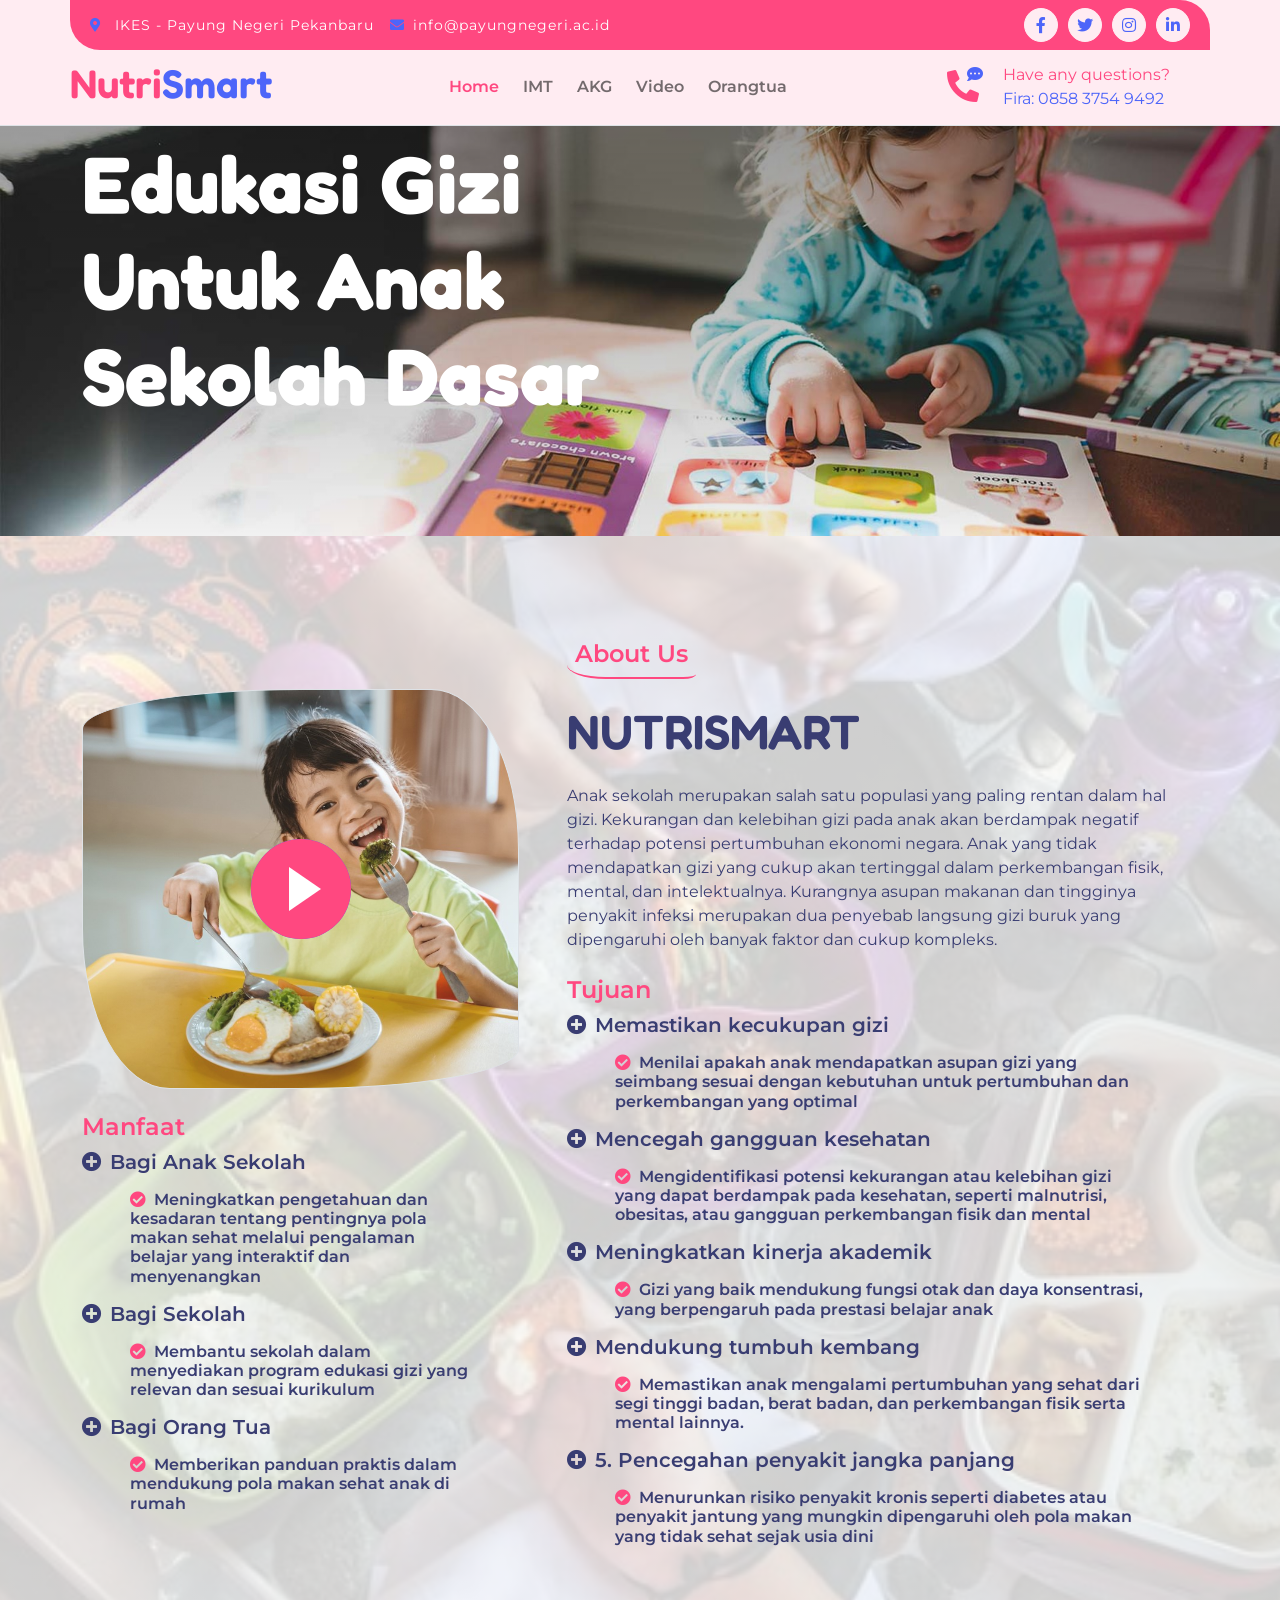
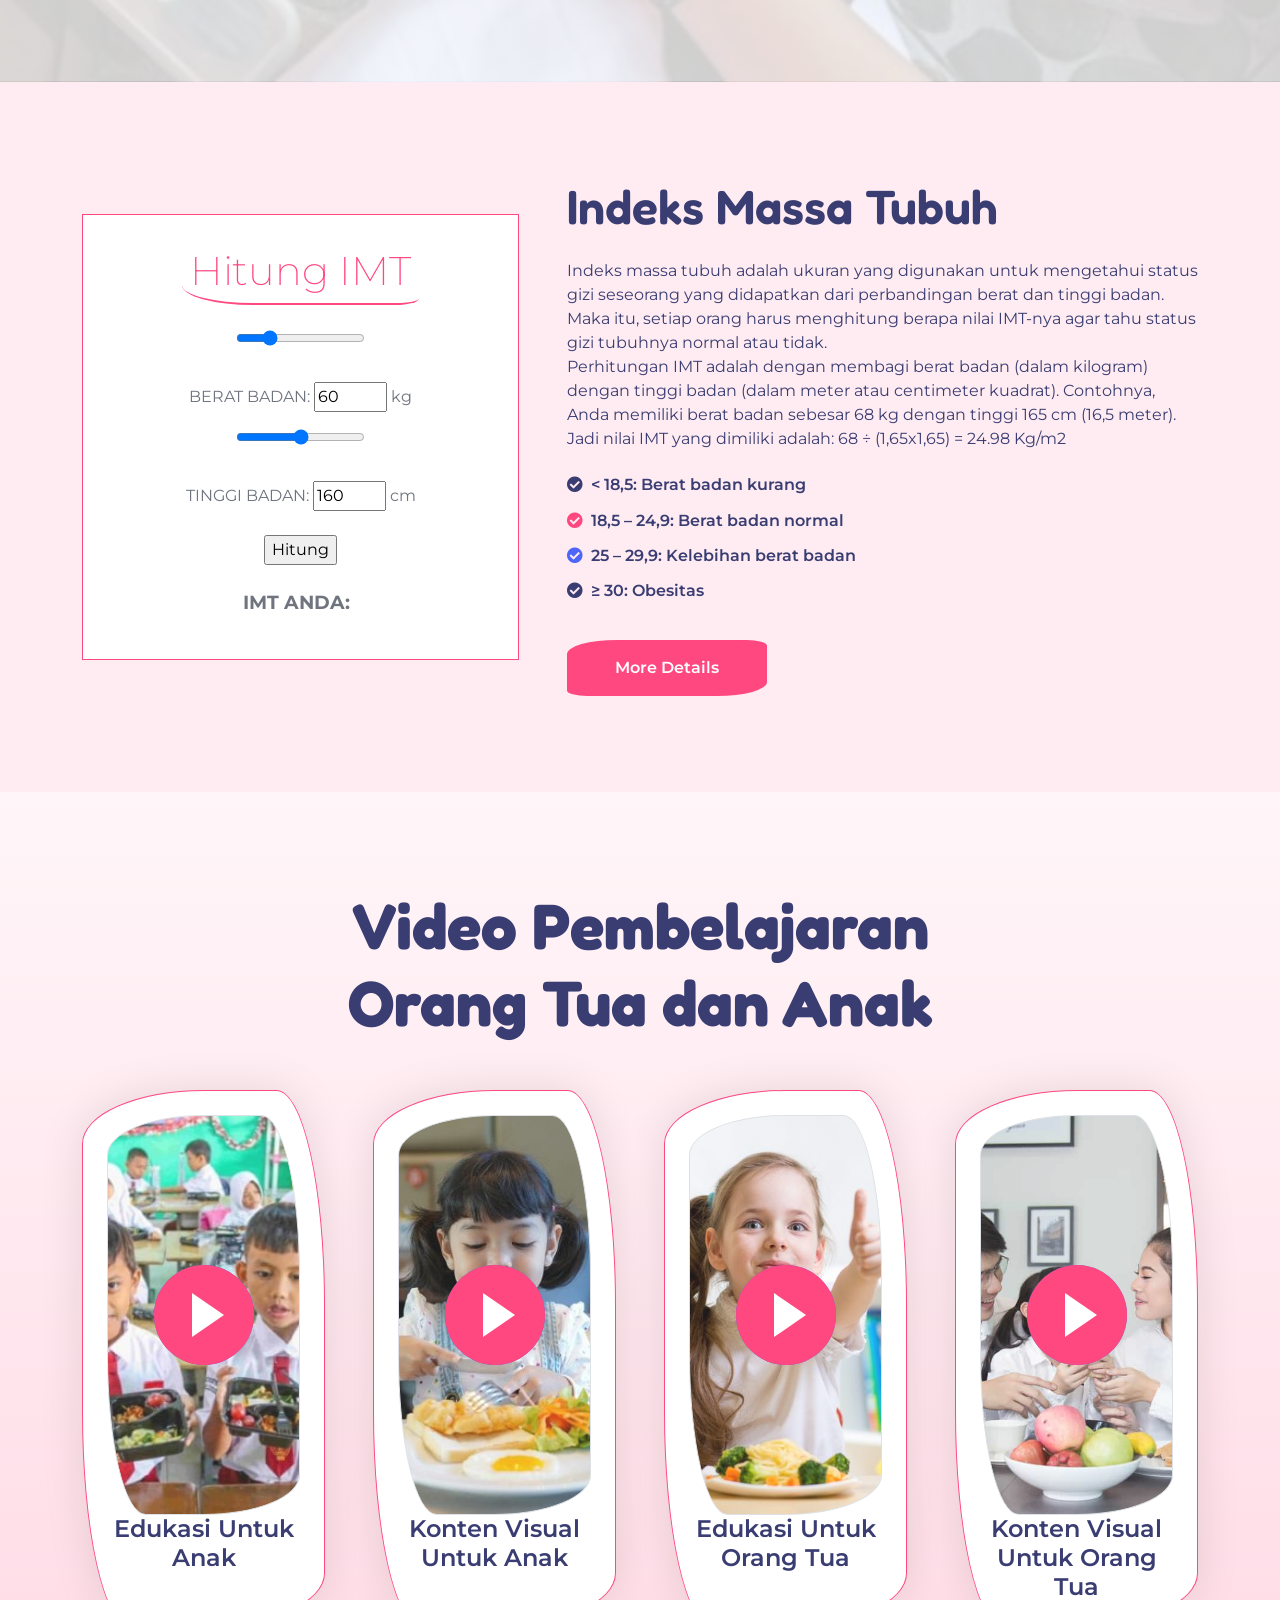
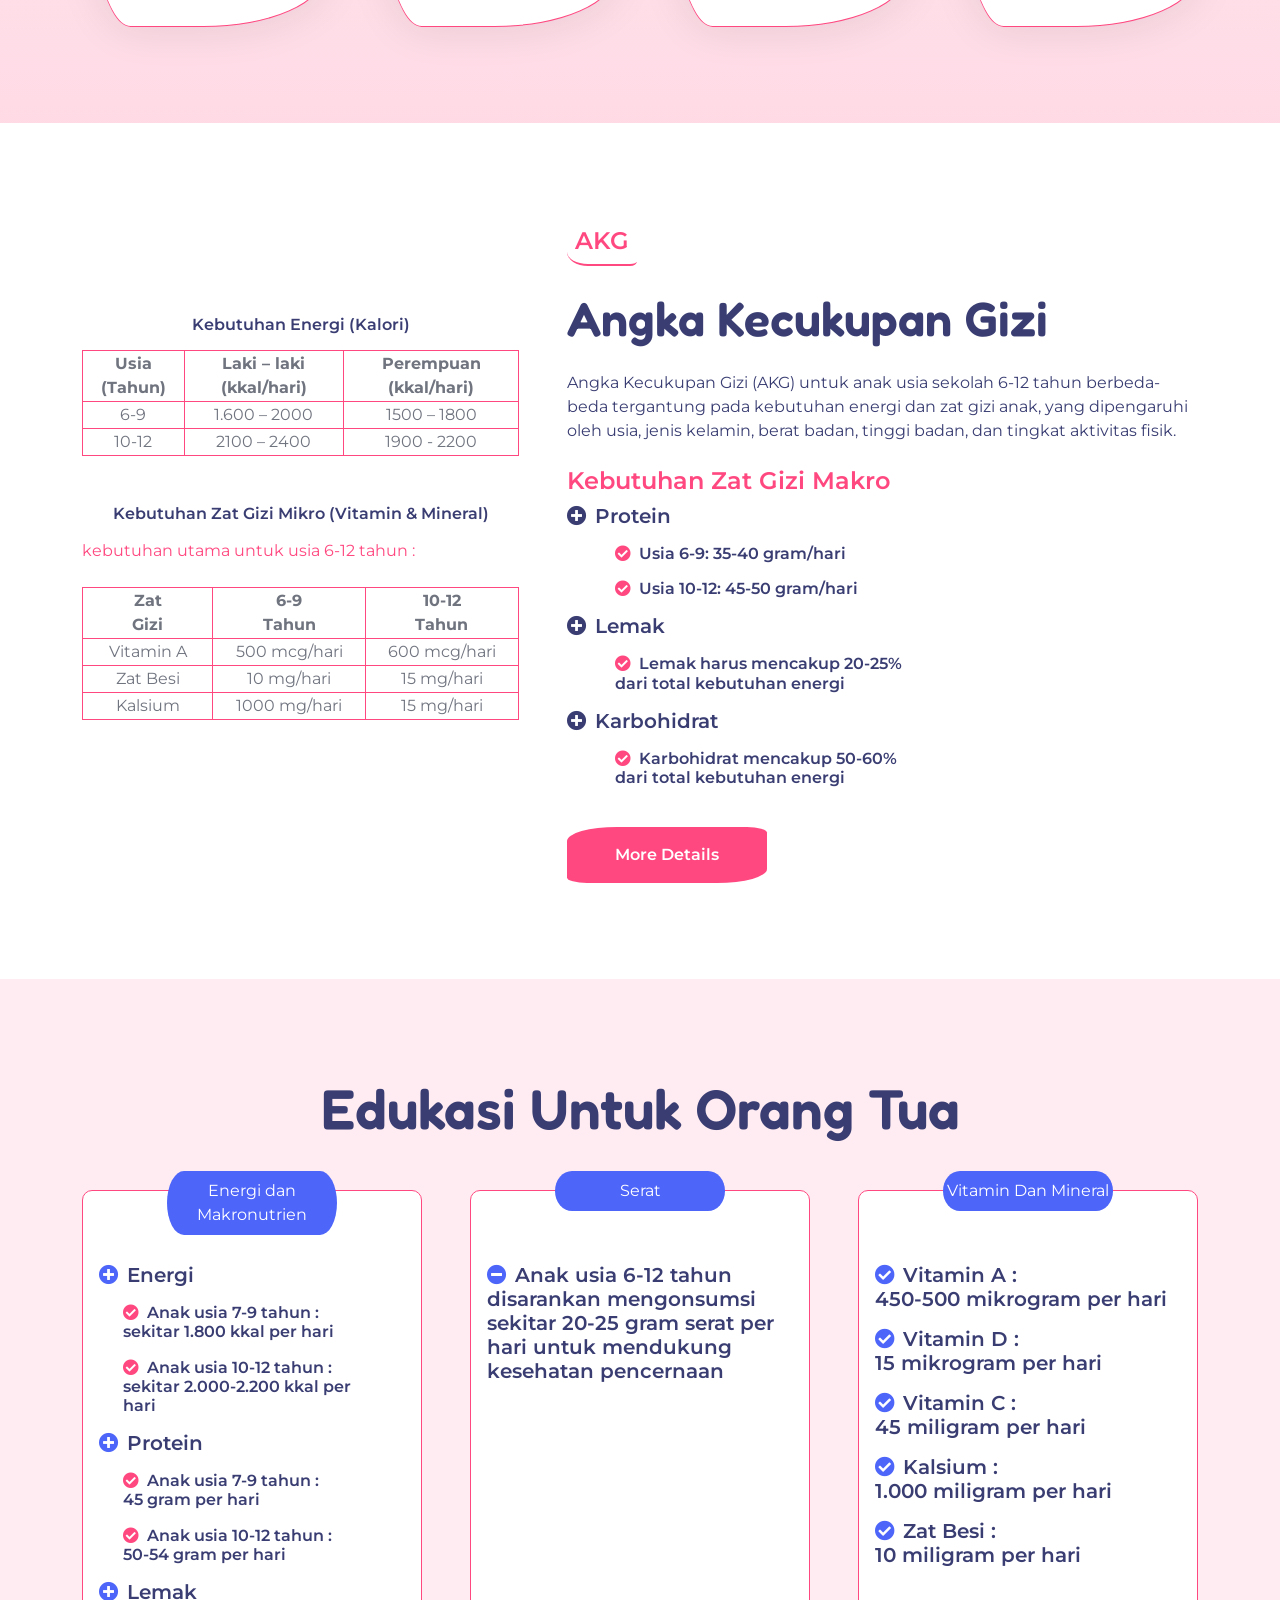
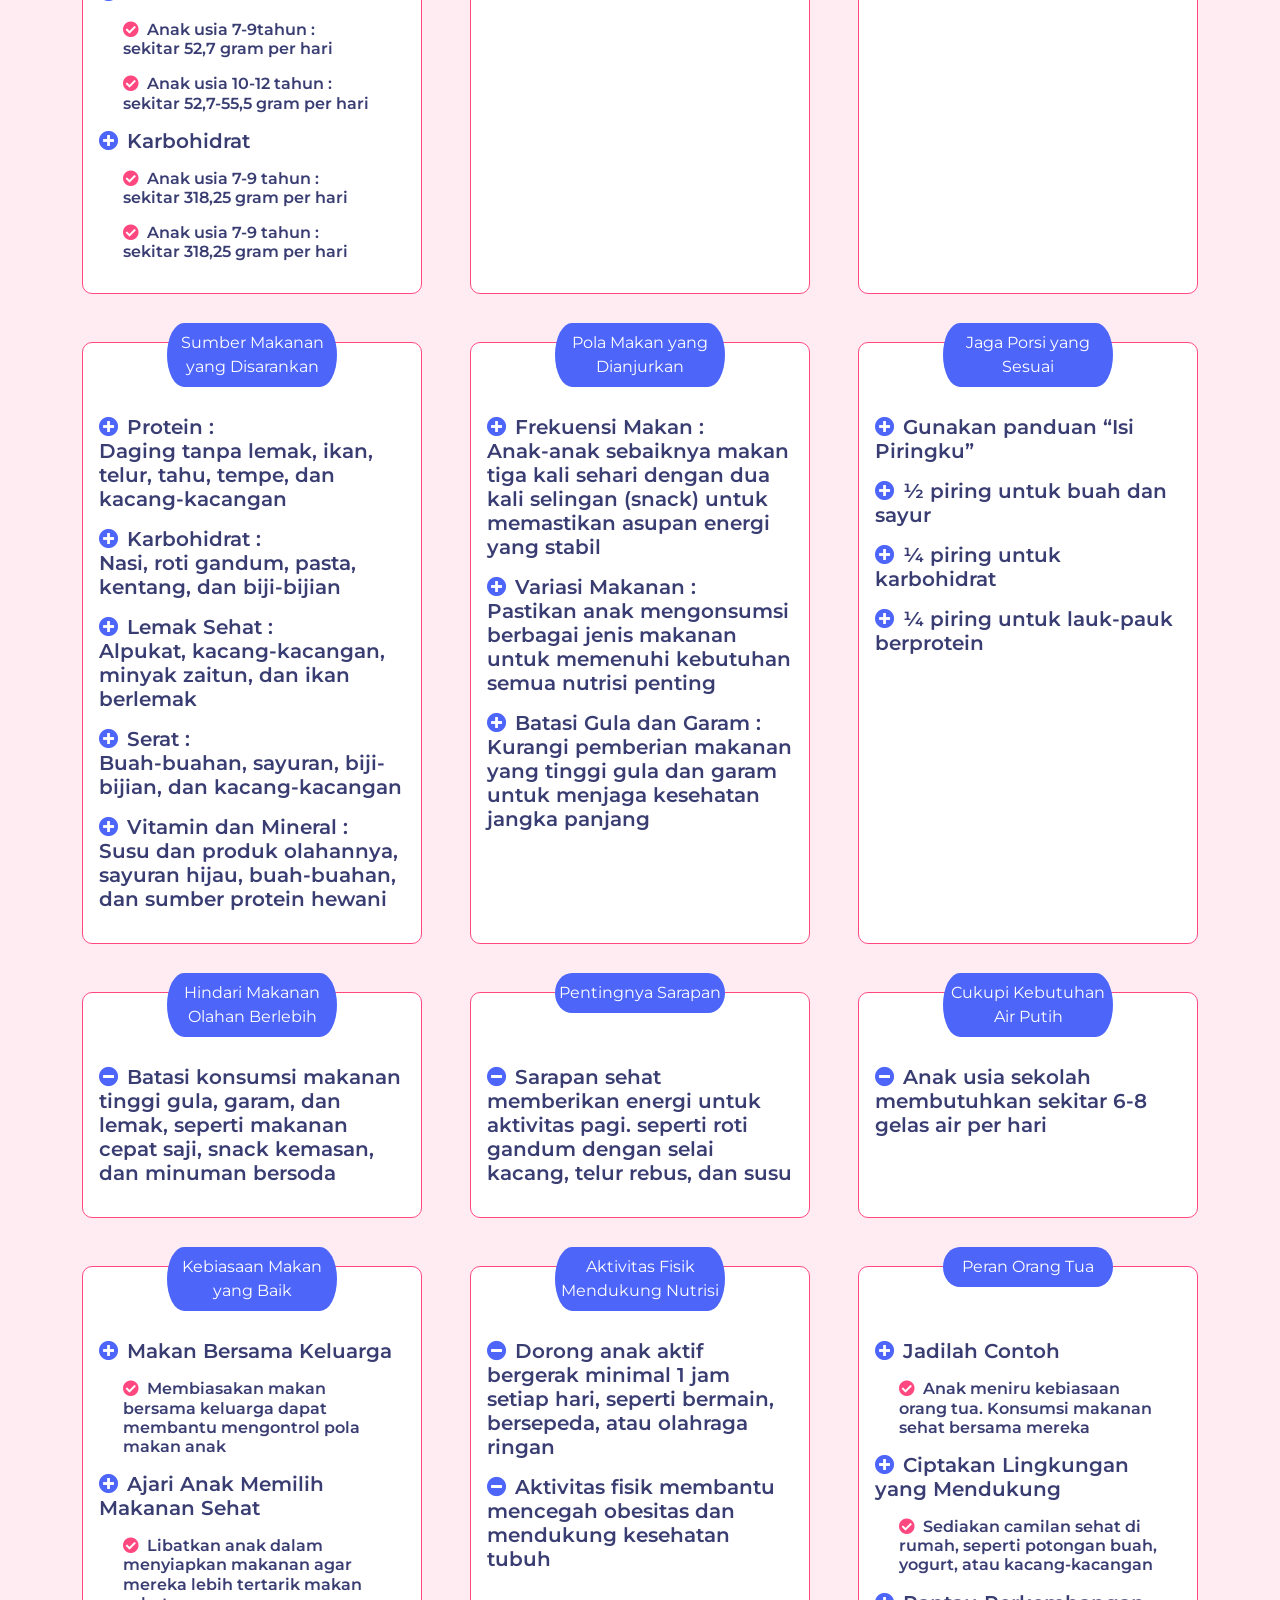
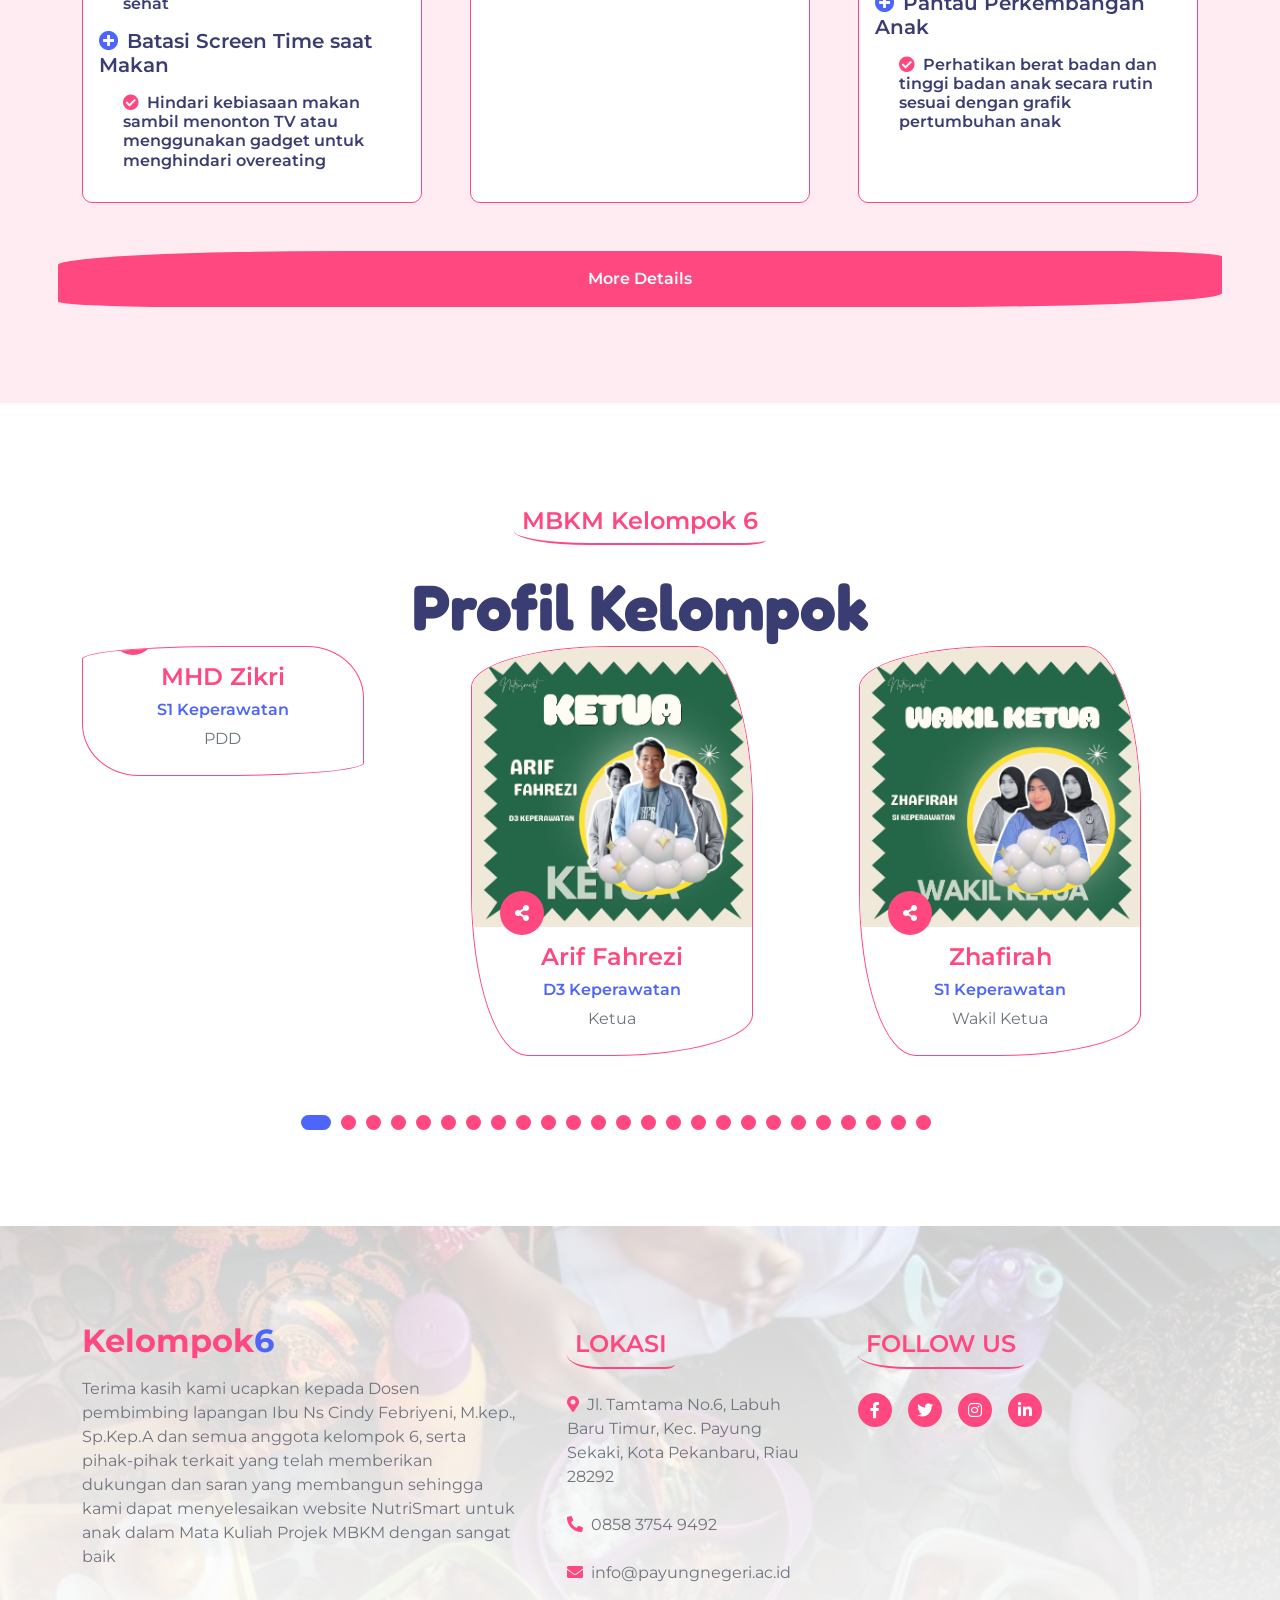
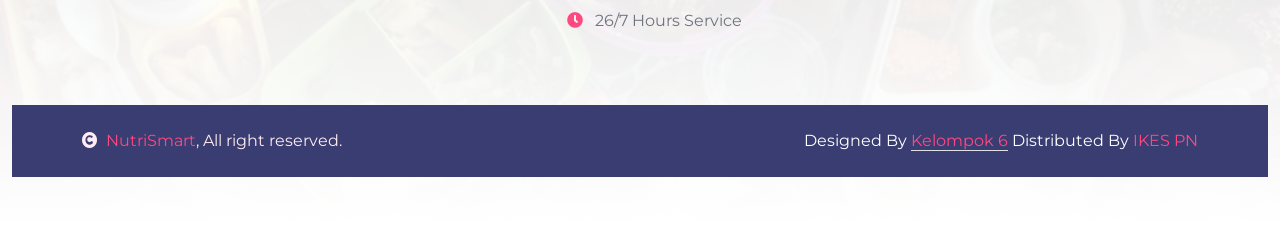
==== commit 48a38c0d: "Add files via upload" ====
--- a/index.html
+++ b/index.html
@@ -176,7 +176,7 @@
                             <iframe class="embed-responsive-item" src="" id="video" allowfullscreen allowscriptaccess="always"
                                 allow="autoplay"></iframe>
                                 <video controls>
-                                    <source src="" type="video/mp4" />
+                                    <source src="img/imt.mp4" type="video/mp4" />
                                 </video>
                         </div>
                     </div>
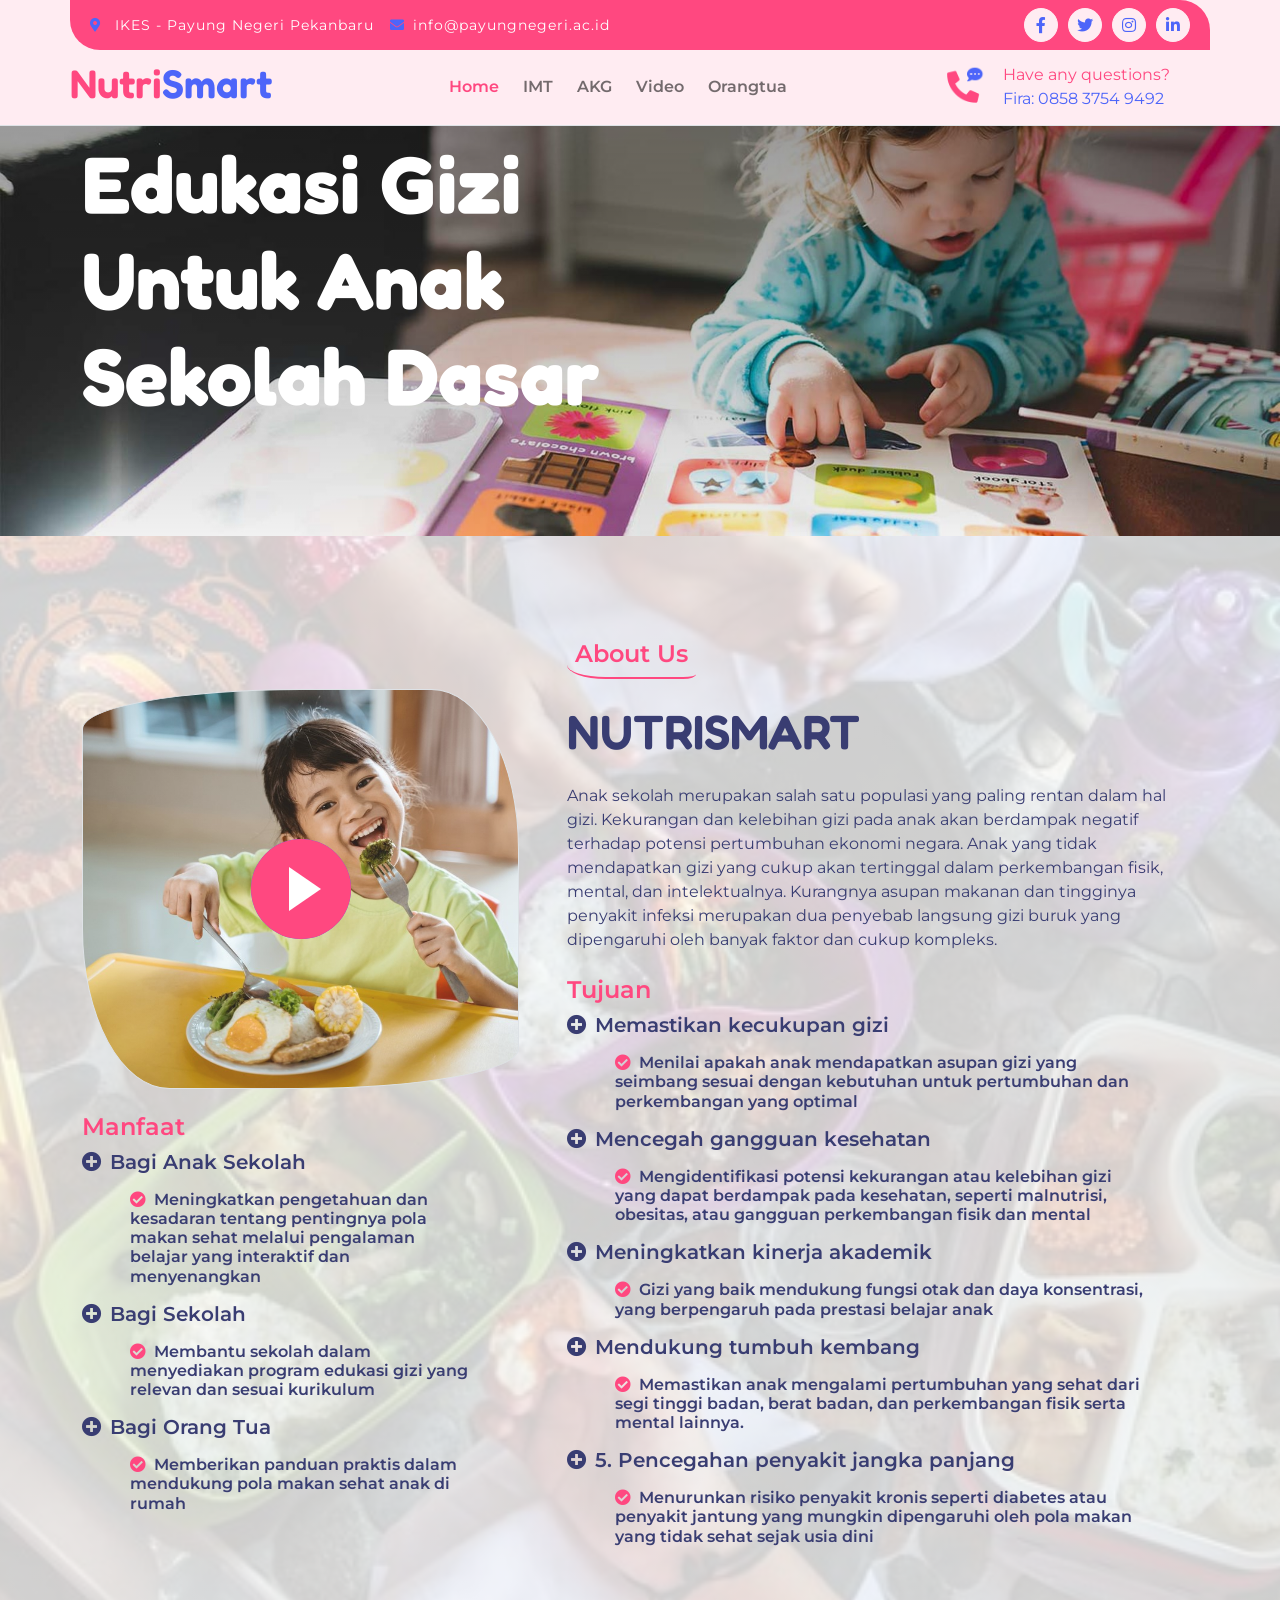
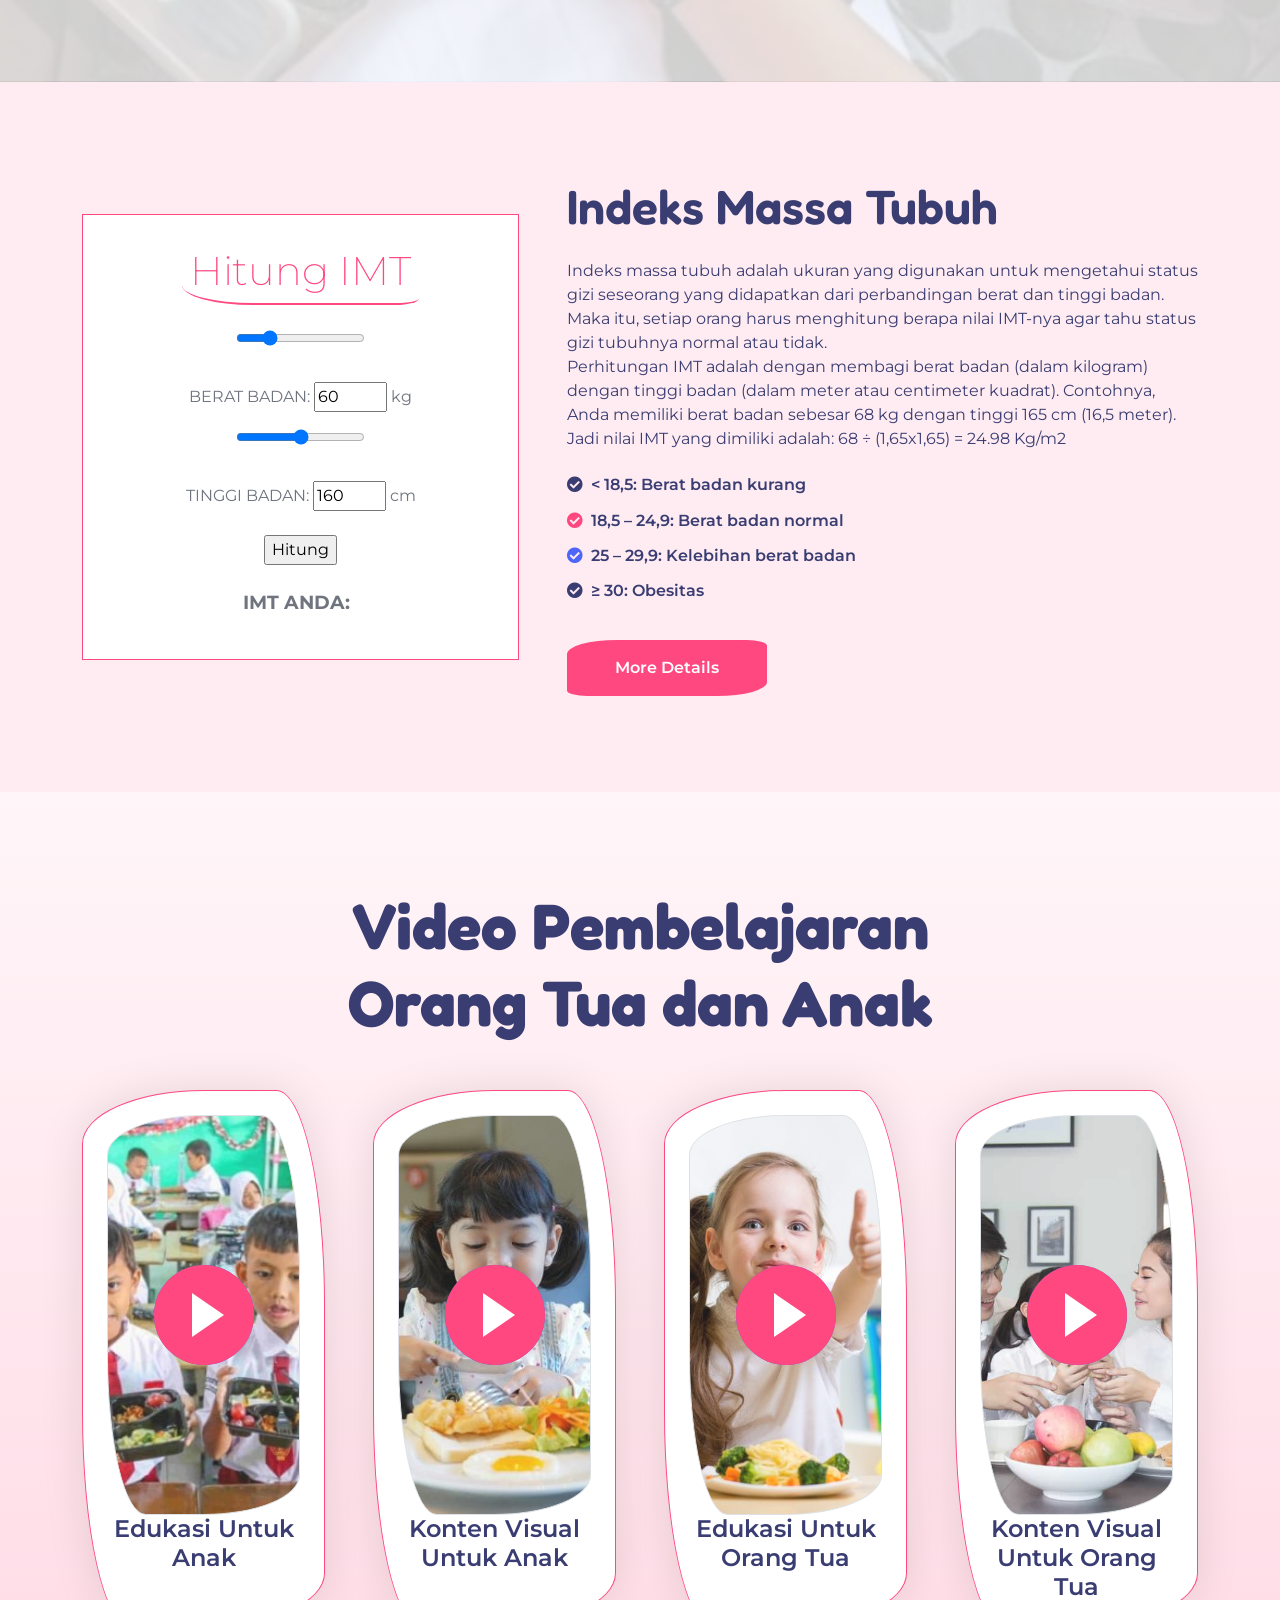
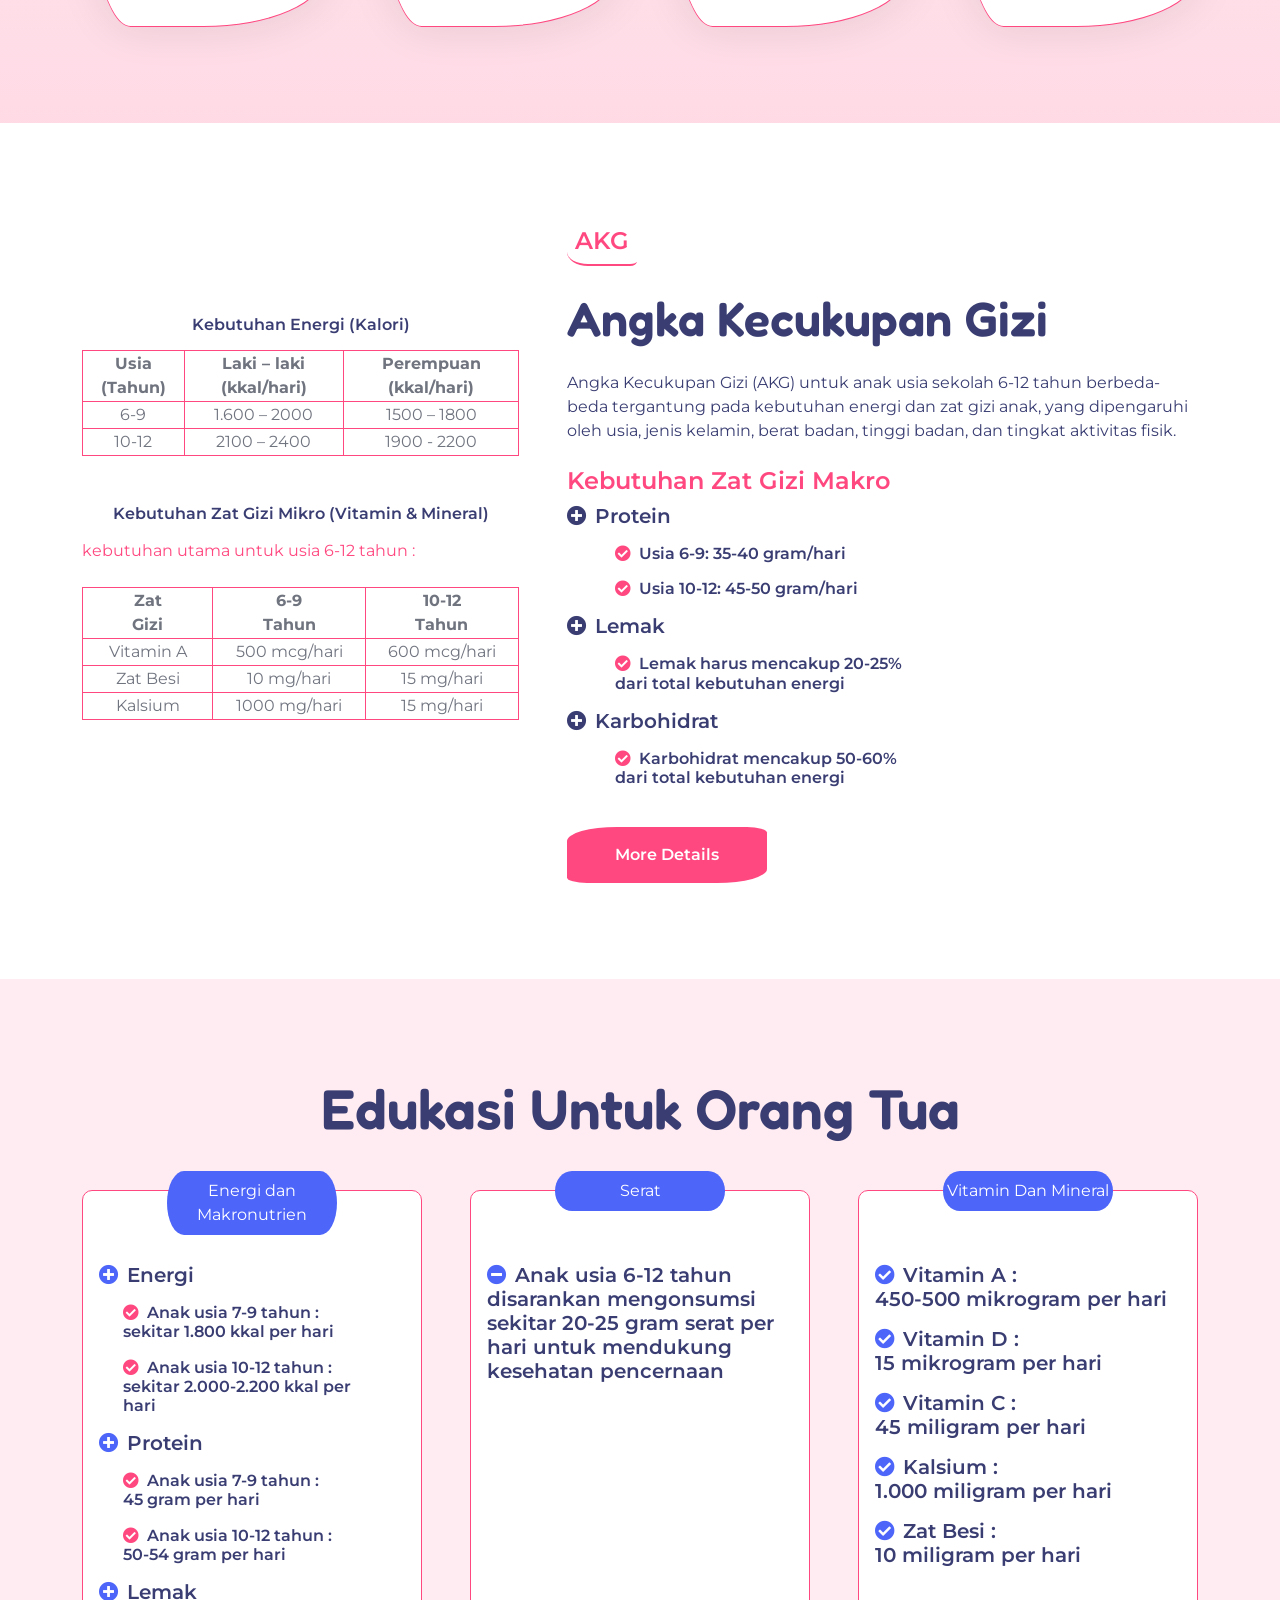
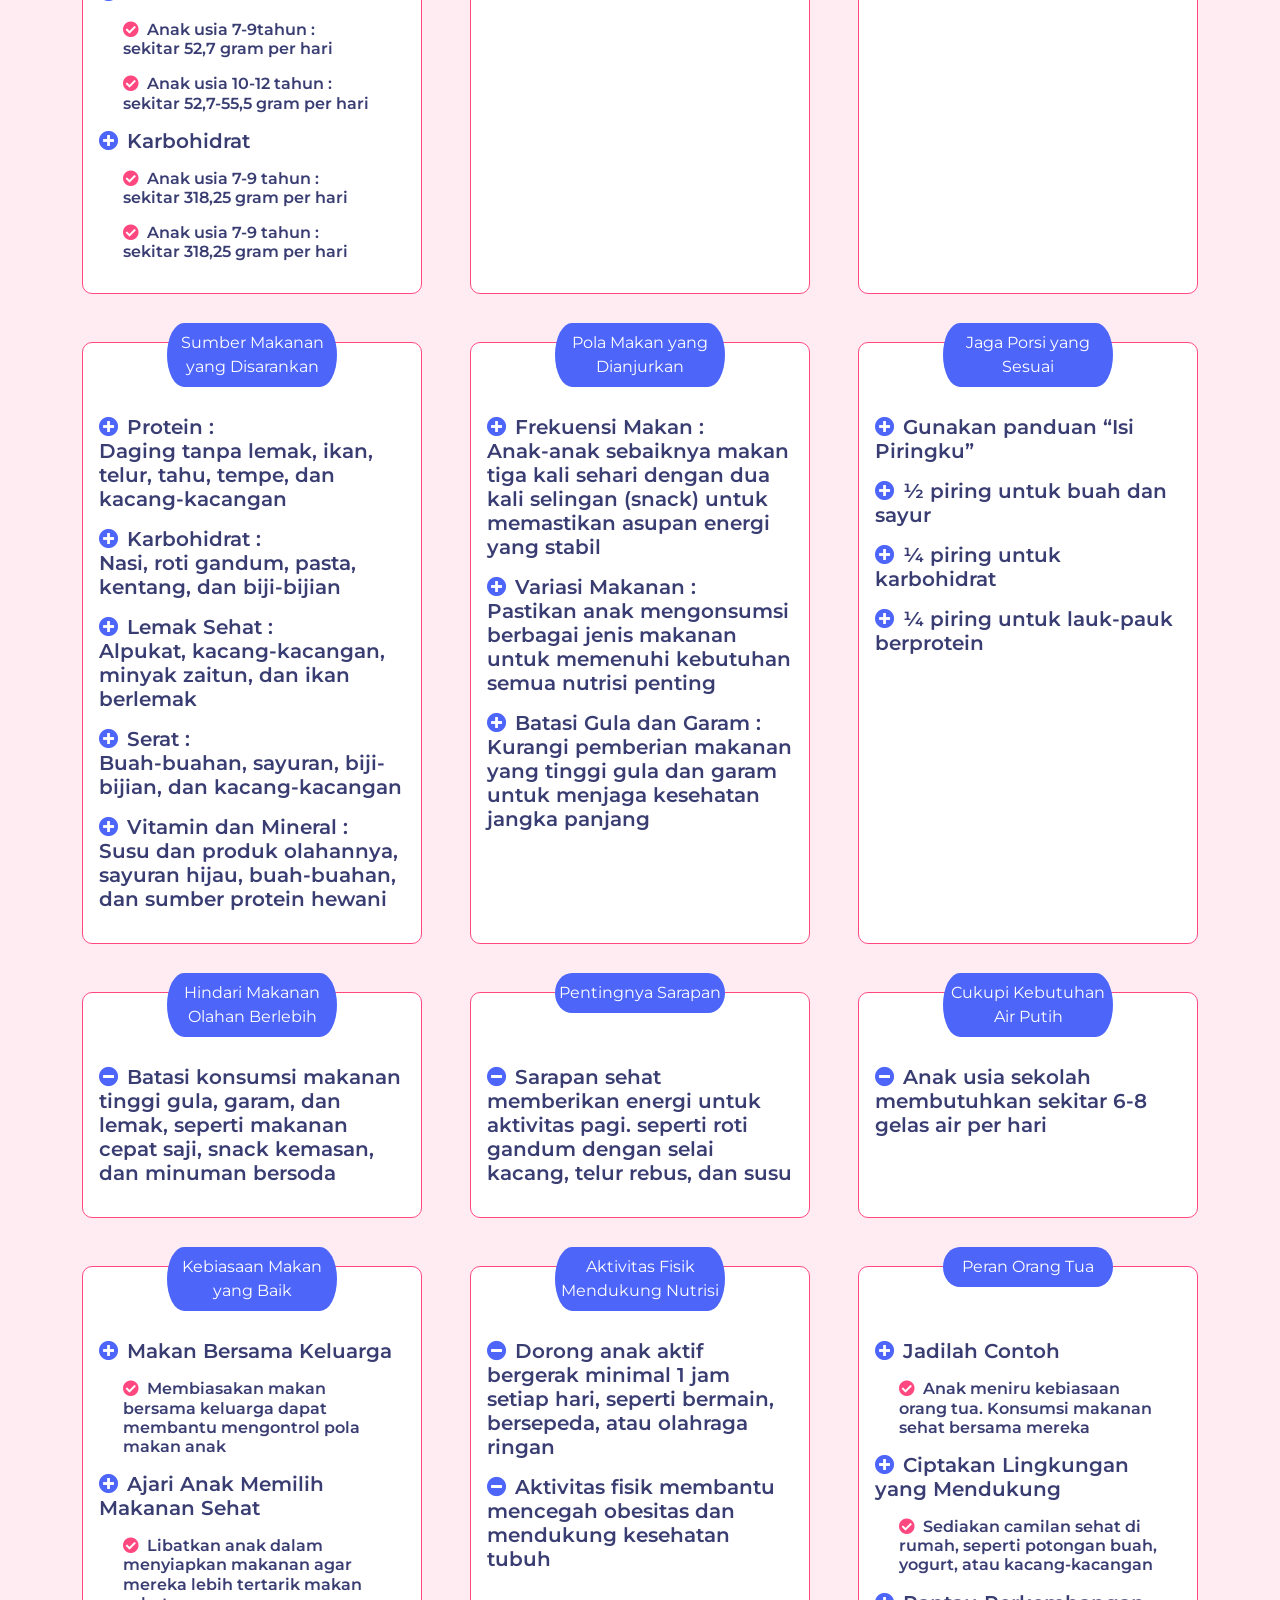
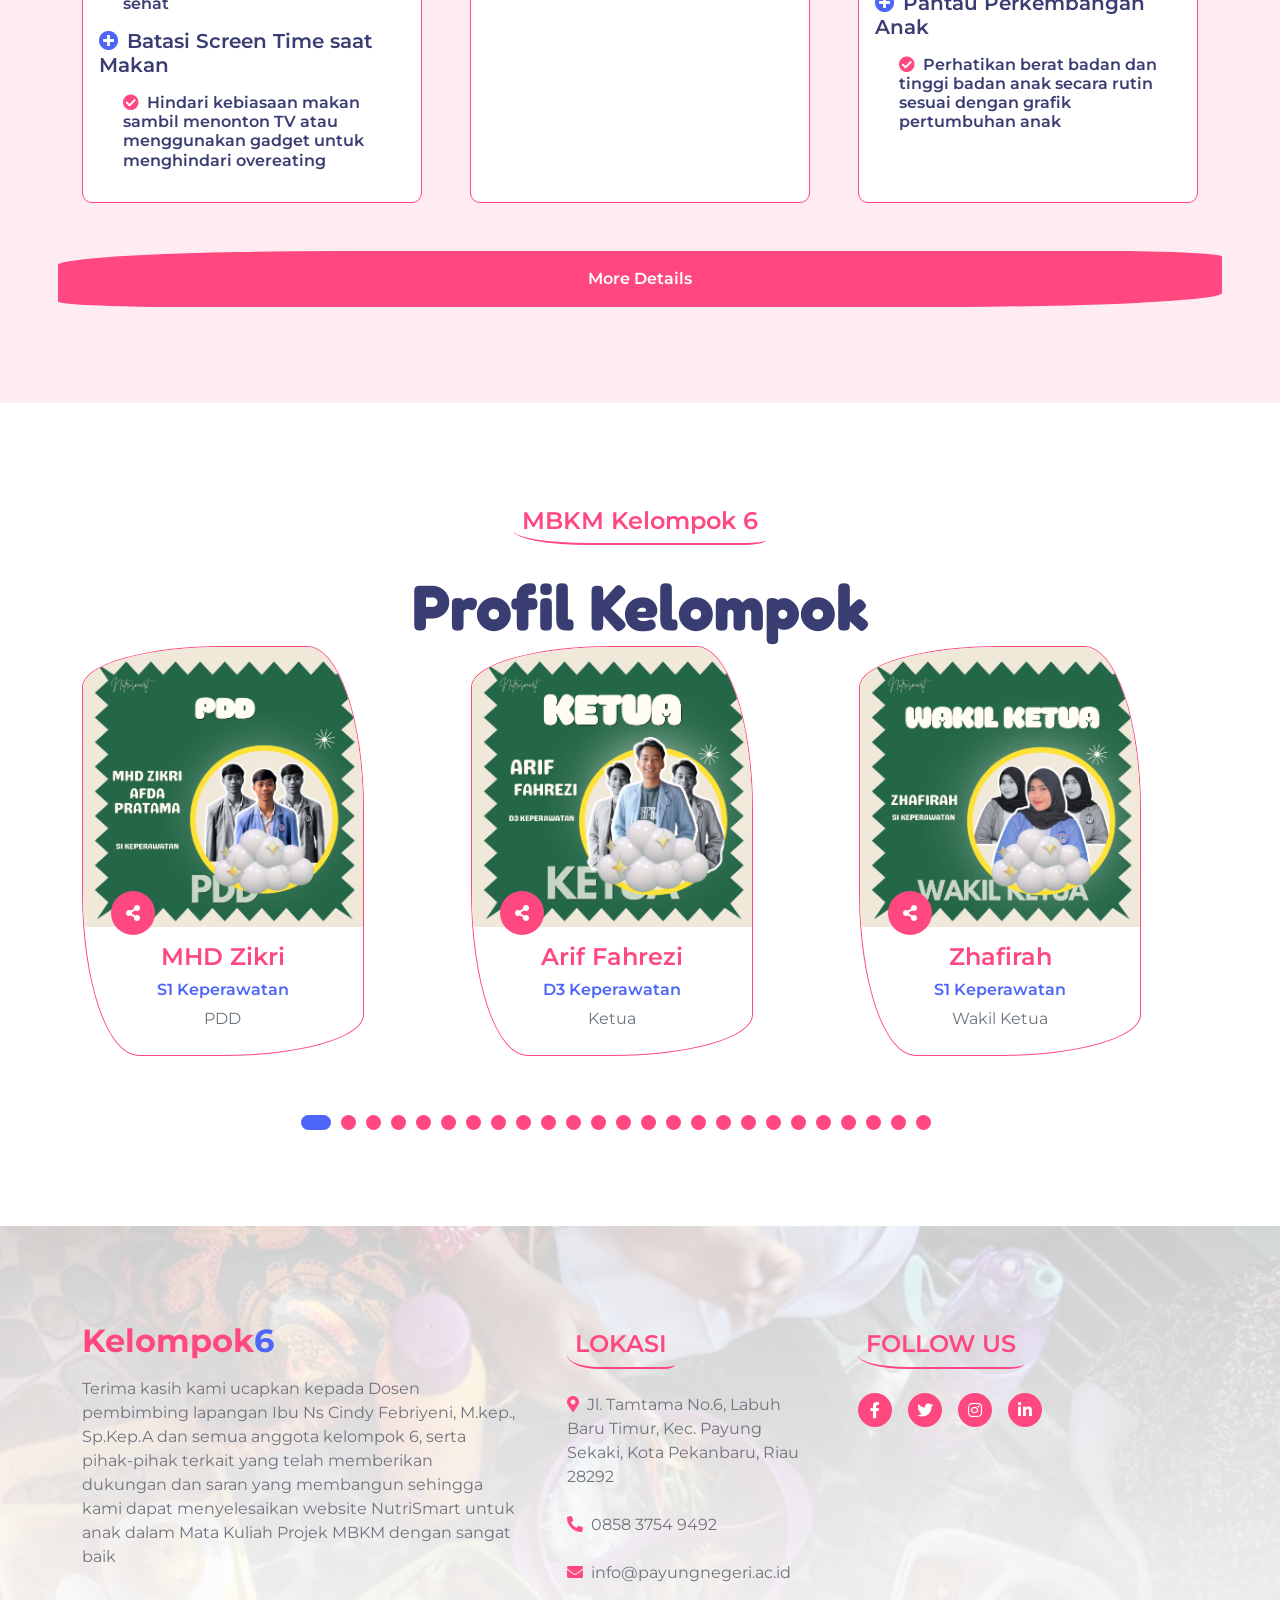
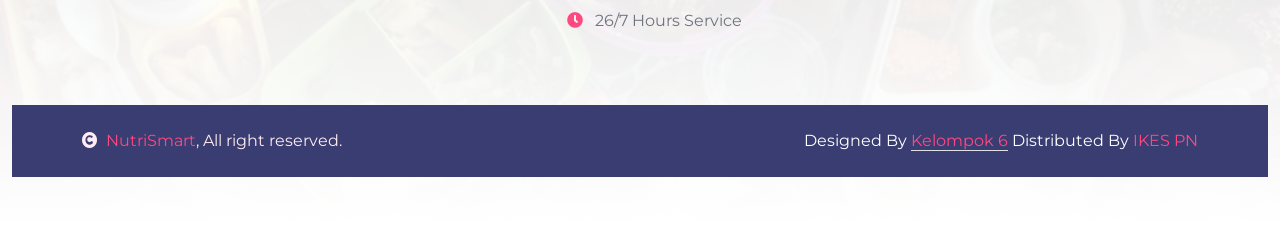
==== commit bae68191: "Add files via upload" ====
--- a/index.html
+++ b/index.html
@@ -1149,7 +1149,7 @@
 
                     <div class="col-md-6 col-lg-4 col-xl-10 wow fadeIn" data-wow-delay="0.1s">
                         <div class="team-item border border-primary img-border-radius overflow-hidden">
-                            <img src="img/MHD ZIKRI .png.png" class="img-fluid w-100" alt="">
+                            <img src="img/MHD ZIKRI .png" class="img-fluid w-100" alt="">
                             <div class="team-icon d-flex align-items-center justify-content-center">
                                 <a class="share btn btn-primary btn-md-square text-white rounded-circle me-3" href=""><i class="fas fa-share-alt"></i></a>
                                 <a class="share-link btn btn-primary btn-md-square text-white rounded-circle me-3" href=""><i class="fab fa-facebook-f"></i></a>
